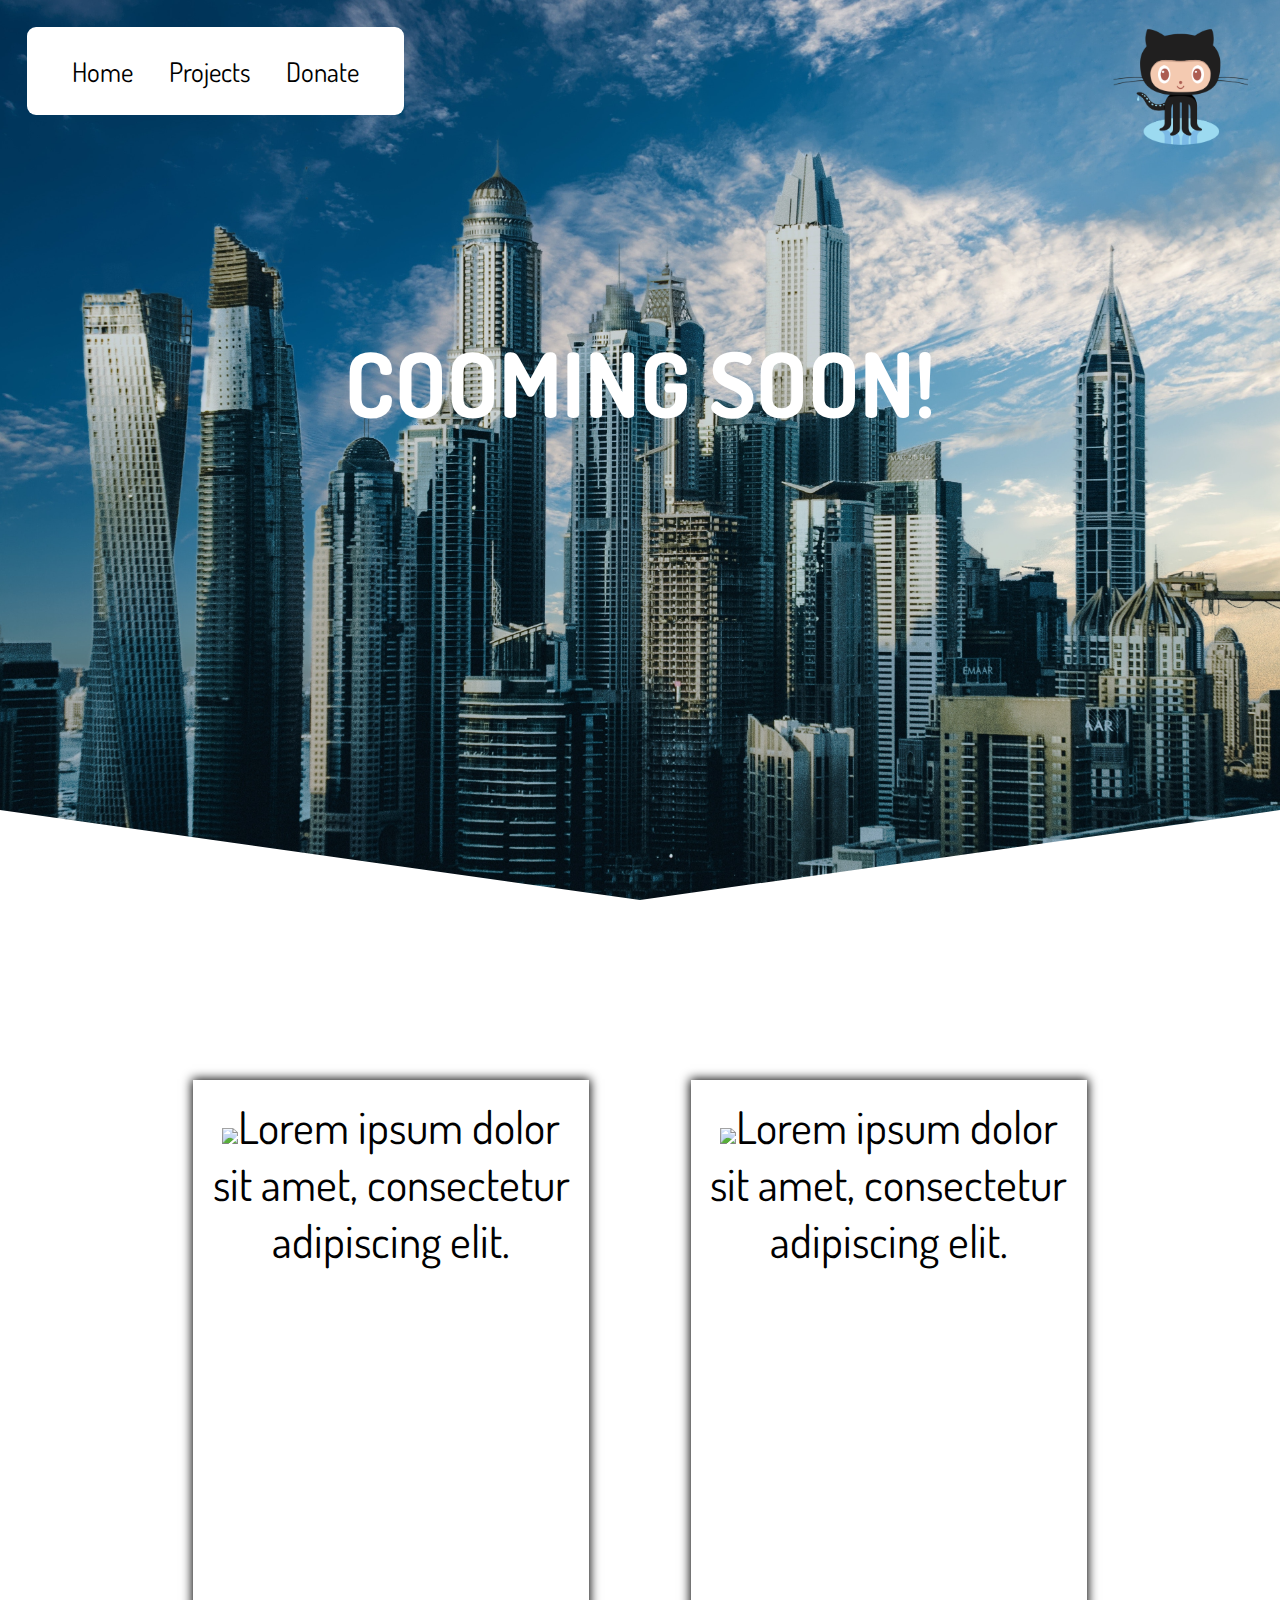
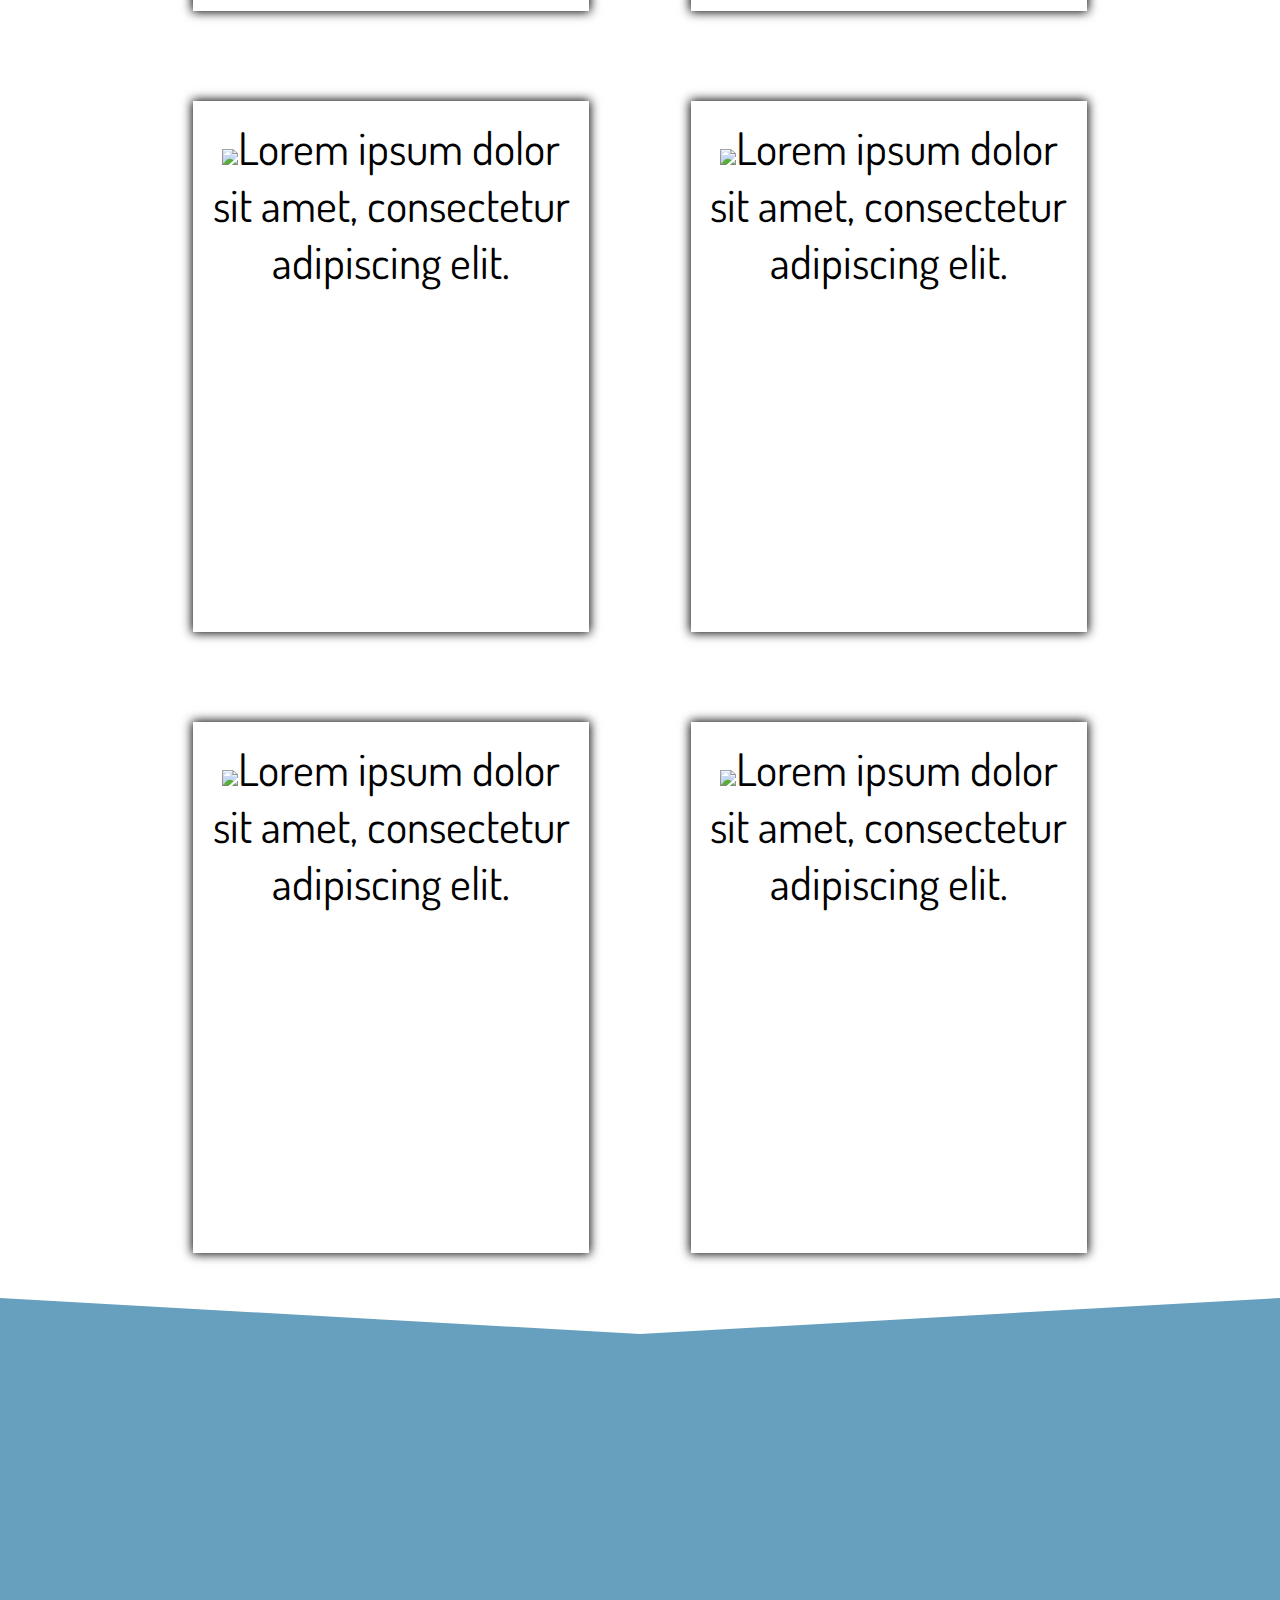
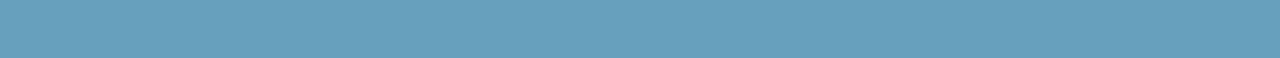
==== index.html @ 419379fc "Problem resolving..." ====
<!DOCTYPE html>
<html>
	<head>
		<meta name="viewport" content="width=device-width, initial-scale=1">
		<link rel="stylesheet" type="text/css" href="Home.css">
		<link rel="stylesheet" href="https://unpkg.com/aos@next/dist/aos.css" />
		<link href='https://fonts.googleapis.com/css?family=Dosis' rel='stylesheet'>
		<title>Grbava Cigla</title>
	</head>
	<body>
		<div class="welcome" data-aos="fade-down">
			<a href="https://www.github.com/proalexa" class="Pages"><img src="Octocat.png"></a>
			<div class="bar">
				<a href="#Hi">Home</a>
				<a href="#Hi">Projects</a>
				<a href="#Hi">Donate</a>
			</div>
			<h3>COOMING SOON!</h3>
		</div>

		
		<div class="content">
			<div class="grid"><img src="https://botw-pd.s3.amazonaws.com/styles/logo-thumbnail/s3/0015/1393/brand.gif?itok=bFpQmAMU">Lorem ipsum dolor sit amet, consectetur adipiscing elit.</div>
			<div class="grid"><img src="https://botw-pd.s3.amazonaws.com/styles/logo-thumbnail/s3/0015/1393/brand.gif?itok=bFpQmAMU">Lorem ipsum dolor sit amet, consectetur adipiscing elit.</div>
			<div class="grid"><img src="https://botw-pd.s3.amazonaws.com/styles/logo-thumbnail/s3/0015/1393/brand.gif?itok=bFpQmAMU">Lorem ipsum dolor sit amet, consectetur adipiscing elit.</div>

			<div class="grid"><img src="https://botw-pd.s3.amazonaws.com/styles/logo-thumbnail/s3/0015/1393/brand.gif?itok=bFpQmAMU">Lorem ipsum dolor sit amet, consectetur adipiscing elit.</div>
			<div class="grid"><img src="https://botw-pd.s3.amazonaws.com/styles/logo-thumbnail/s3/0015/1393/brand.gif?itok=bFpQmAMU">Lorem ipsum dolor sit amet, consectetur adipiscing elit.</div>
			<div class="grid"><img src="https://botw-pd.s3.amazonaws.com/styles/logo-thumbnail/s3/0015/1393/brand.gif?itok=bFpQmAMU">Lorem ipsum dolor sit amet, consectetur adipiscing elit.</div>

			
		</div>


		<div id="Hi"></div>
		<div class="footer">
		</div>
		<script src="https://code.jquery.com/jquery-3.3.1.js" integrity="sha256-2Kok7MbOyxpgUVvAk/HJ2jigOSYS2auK4Pfzbm7uH60=" crossorigin="anonymous"></script>
		<script src="https://unpkg.com/aos@next/dist/aos.js"></script>
		<script type="text/javascript">
			AOS.init({duration:2000});
		</script>
		<script src="Home.js"></script>
		
	</body>
</html>
---- Home.css ----
html,body{
	margin:0px;
	padding:0px;
	scroll-behavior: smooth;
}
.welcome{
	width:100%;
	height:100vh;
	background-image: url('Welcome.jpg');
    background-position: center 0px; 
    background-repeat: no-repeat;
    background-size: cover;
    clip-path: polygon(100% 0, 100% 90%, 50% 100%, 0 90%, 0 0);
    overflow:hidden;
}
.welcome img{
	width:16vh;
	margin:3vh;
	float:right;
	transition: 0.15s;
}
.welcome h3{
	font-family:"Dosis";
	font-size:10vh;
	color:white;
	position:absolute;
	top:30%;
	left:50%;
	transform: translate(-50%,-30%);
	text-align: center;
}

.welcome img:hover{
	transform: scale(1.1);
	cursor:pointer;
}

.bar{
	margin:3vh;
	padding:3vh;
	border-radius: 1vh;
	background-color: white;
	display:inline-flex;
}

.bar a, .bar a:link,.bar a:visited {
  color:black;
  font-family:"Dosis";
  text-decoration: none;
  font-size: 3vh;
  margin:0px 2vh;
  transition: 0.15s

}
.bar a:hover{
	transform: scale(1.1);
}
.grid{
	
	width:40vh;
	height:55vh;
	display:inline-table;
	margin:5vh;
	font-family: "Dosis";
	box-shadow: 0px 0px 10px 1px rgba(0,0,0,01);
	padding:2vh;
}
.grid img{
	width:100%;

}
.content{
	position: relative;
	width:80%;
	margin:auto;
	font-size: 5vh;
	margin-top:15vh;
	text-align: center;
}
.footer{
	background-color: #67A0BE;
	width:100%;
	height:40vh;
	clip-path: polygon(50% 10%, 100% 0, 100% 100%, 0 100%, 0 0);
}

@media (orientation: portrait) {
	.welcome img{
		display:none;
	}
	.bar{
		display:block;
		margin:auto;
		text-align: center;
		border-radius: 0;
	}
	.grid{
	
		width:100%;
		height:100%;
		border:1px solid;
		display:block;
		margin:10vh 0px;
		box-shadow: 0px 0px 10px 1px rgba(0,0,0,01);
		padding:0vh;
	}

}
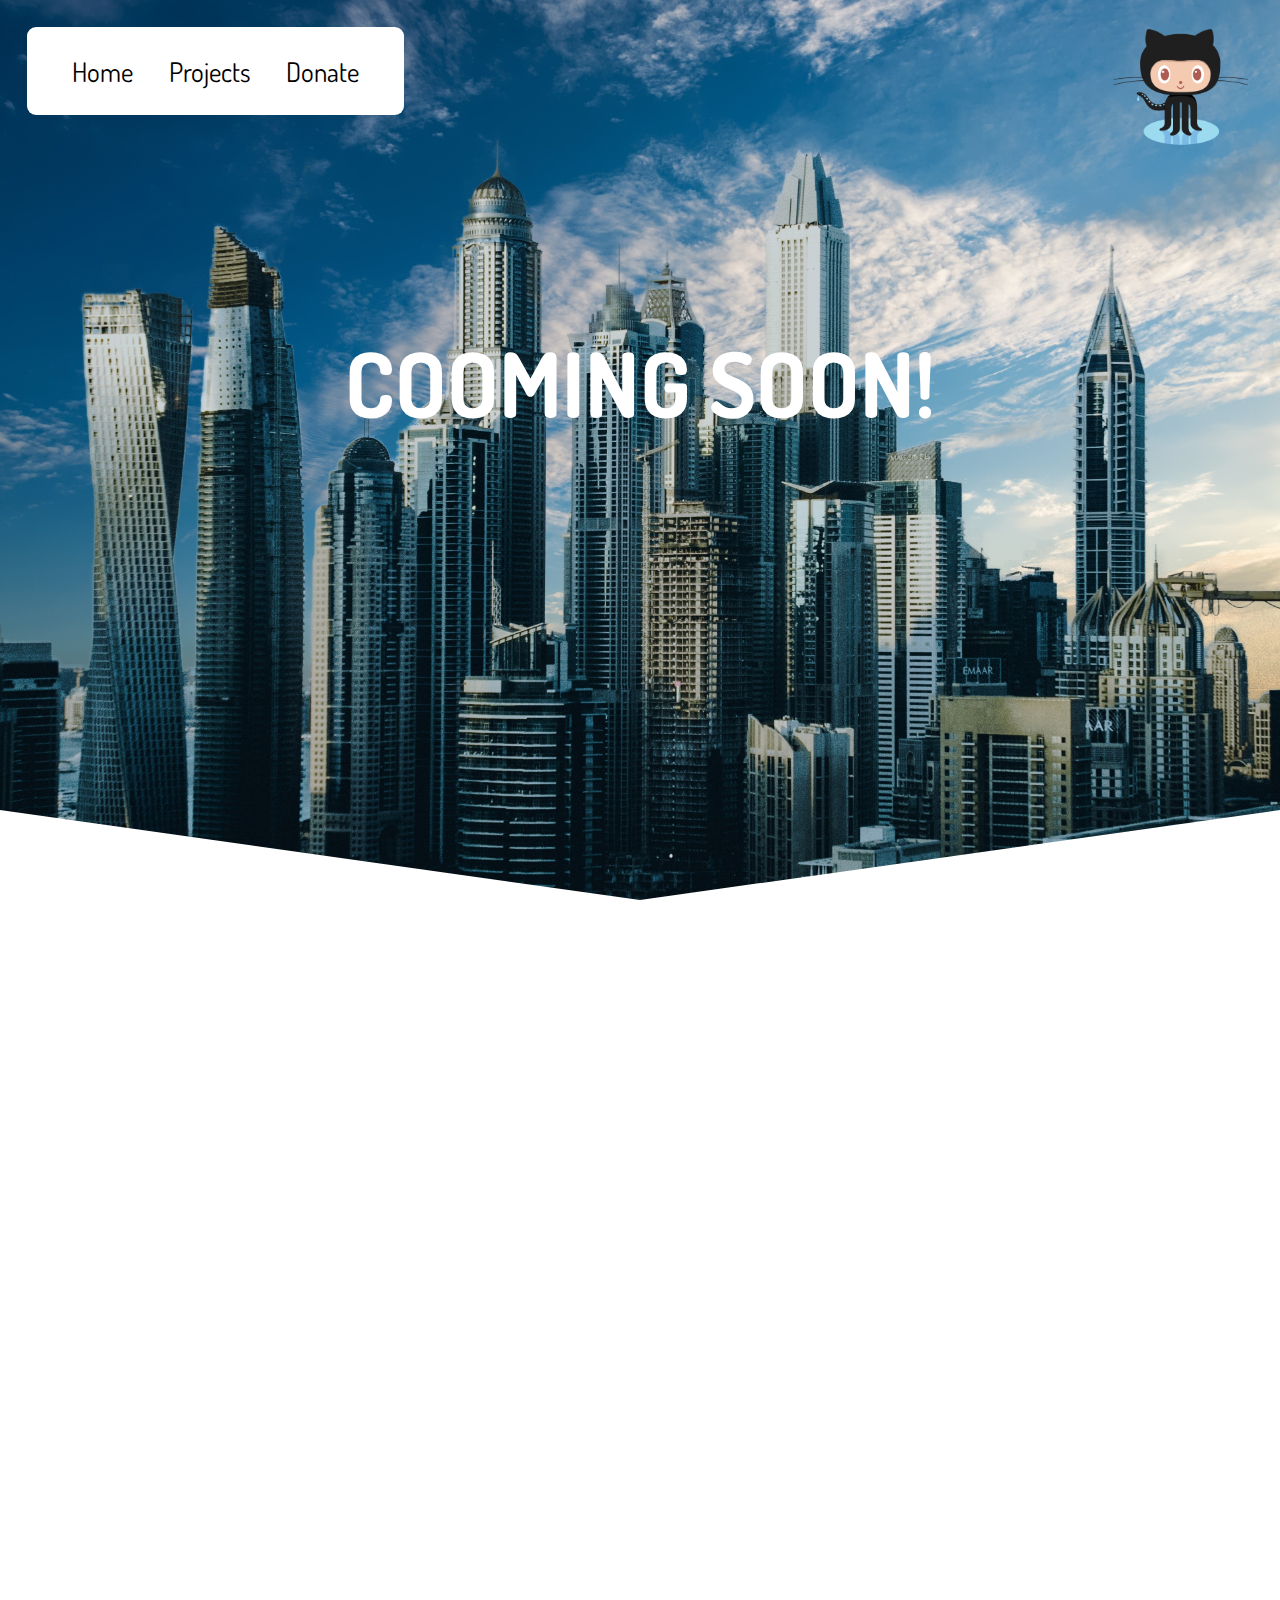
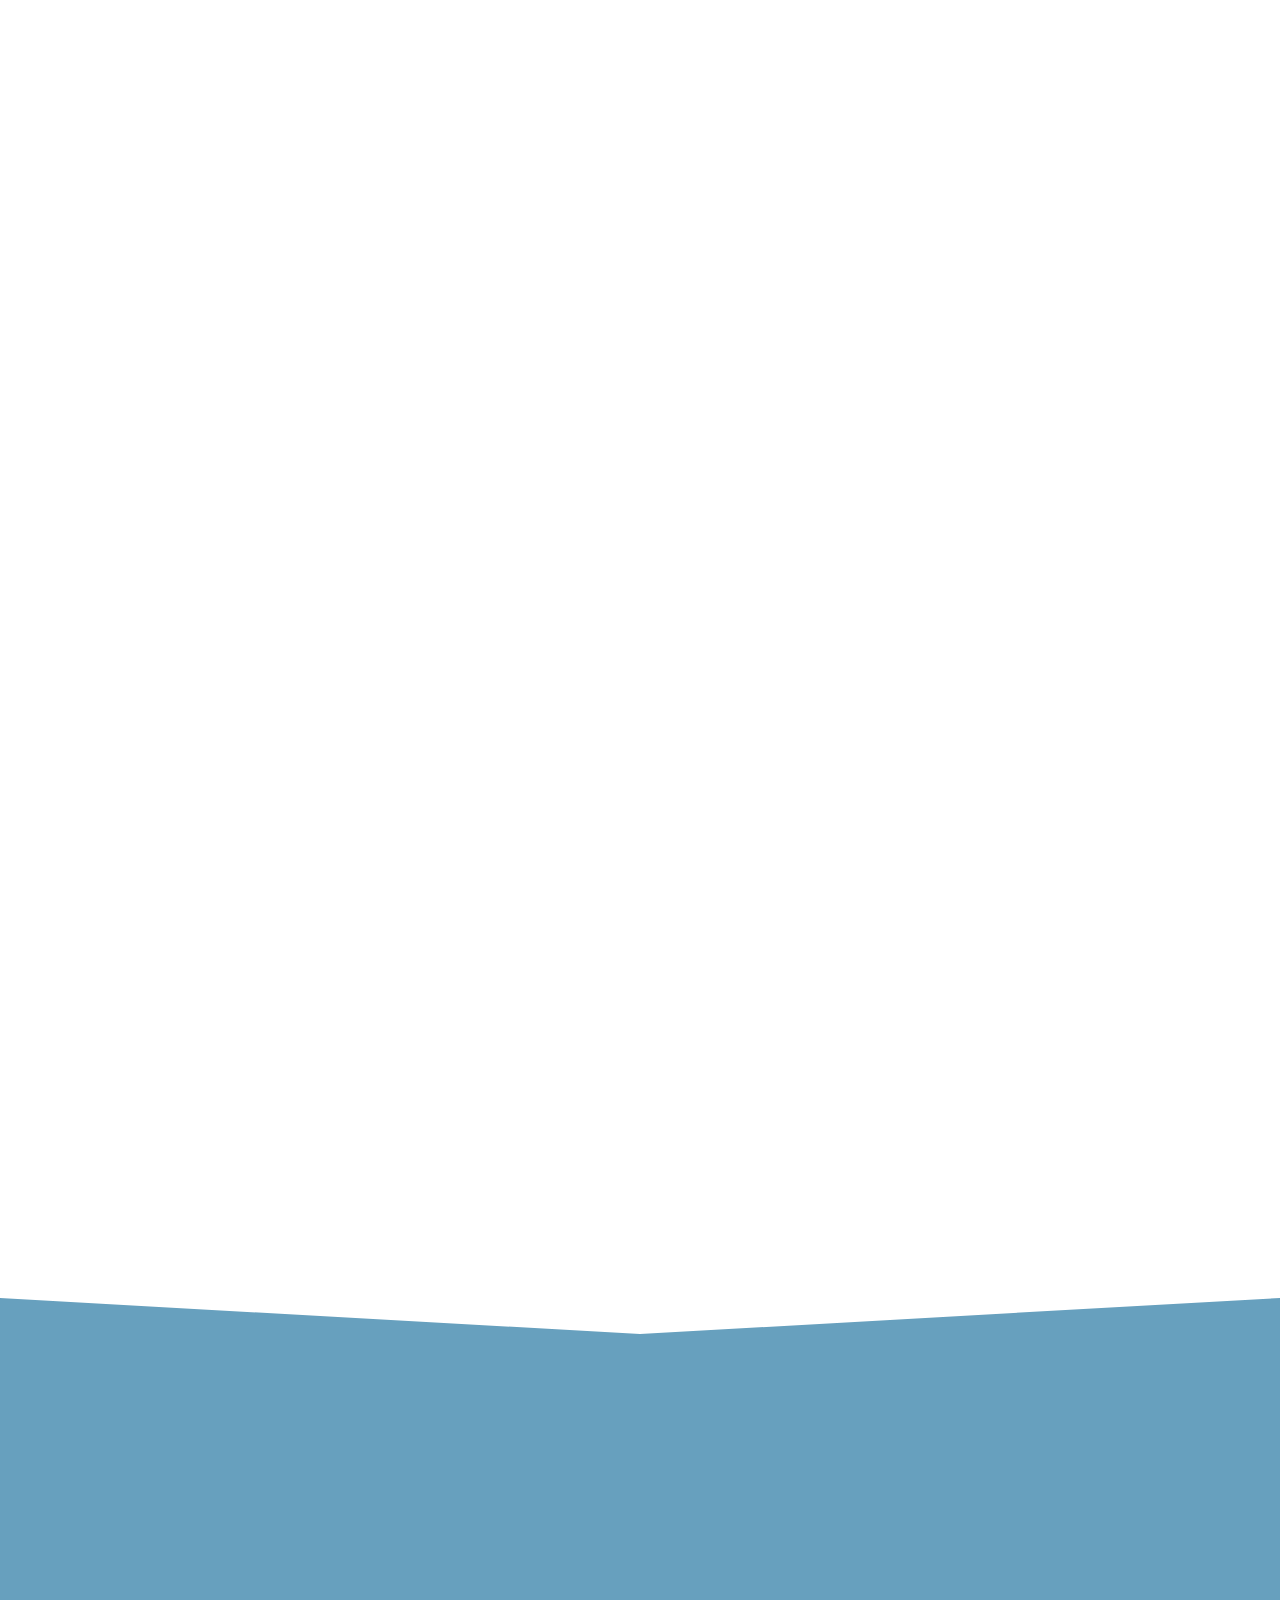
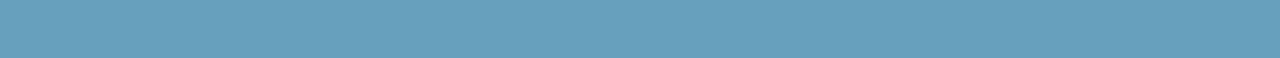
==== commit 8612c933: "Update" ====
--- a/index.html
+++ b/index.html
@@ -20,13 +20,13 @@
 
 		
 		<div class="content">
-			<div class="grid"><img src="https://botw-pd.s3.amazonaws.com/styles/logo-thumbnail/s3/0015/1393/brand.gif?itok=bFpQmAMU">Lorem ipsum dolor sit amet, consectetur adipiscing elit.</div>
-			<div class="grid"><img src="https://botw-pd.s3.amazonaws.com/styles/logo-thumbnail/s3/0015/1393/brand.gif?itok=bFpQmAMU">Lorem ipsum dolor sit amet, consectetur adipiscing elit.</div>
-			<div class="grid"><img src="https://botw-pd.s3.amazonaws.com/styles/logo-thumbnail/s3/0015/1393/brand.gif?itok=bFpQmAMU">Lorem ipsum dolor sit amet, consectetur adipiscing elit.</div>
+			<div class="grid" data-aos="fade-right" data-aos-duration="800"><img src="https://botw-pd.s3.amazonaws.com/styles/logo-thumbnail/s3/0015/1393/brand.gif?itok=bFpQmAMU">Lorem ipsum dolor sit amet, consectetur adipiscing elit.</div>
+			<div class="grid" data-aos="fade-right" data-aos-duration="800"><img src="https://botw-pd.s3.amazonaws.com/styles/logo-thumbnail/s3/0015/1393/brand.gif?itok=bFpQmAMU">Lorem ipsum dolor sit amet, consectetur adipiscing elit.</div>
+			<div class="grid" data-aos="fade-right" data-aos-duration="800"><img src="https://botw-pd.s3.amazonaws.com/styles/logo-thumbnail/s3/0015/1393/brand.gif?itok=bFpQmAMU">Lorem ipsum dolor sit amet, consectetur adipiscing elit.</div>
 
-			<div class="grid"><img src="https://botw-pd.s3.amazonaws.com/styles/logo-thumbnail/s3/0015/1393/brand.gif?itok=bFpQmAMU">Lorem ipsum dolor sit amet, consectetur adipiscing elit.</div>
-			<div class="grid"><img src="https://botw-pd.s3.amazonaws.com/styles/logo-thumbnail/s3/0015/1393/brand.gif?itok=bFpQmAMU">Lorem ipsum dolor sit amet, consectetur adipiscing elit.</div>
-			<div class="grid"><img src="https://botw-pd.s3.amazonaws.com/styles/logo-thumbnail/s3/0015/1393/brand.gif?itok=bFpQmAMU">Lorem ipsum dolor sit amet, consectetur adipiscing elit.</div>
+			<div class="grid" data-aos="fade-right" data-aos-duration="800"><img src="https://botw-pd.s3.amazonaws.com/styles/logo-thumbnail/s3/0015/1393/brand.gif?itok=bFpQmAMU">Lorem ipsum dolor sit amet, consectetur adipiscing elit.</div>
+			<div class="grid" data-aos="fade-right" data-aos-duration="800"><img src="https://botw-pd.s3.amazonaws.com/styles/logo-thumbnail/s3/0015/1393/brand.gif?itok=bFpQmAMU">Lorem ipsum dolor sit amet, consectetur adipiscing elit.</div>
+			<div class="grid" data-aos="fade-right" data-aos-duration="800"><img src="https://botw-pd.s3.amazonaws.com/styles/logo-thumbnail/s3/0015/1393/brand.gif?itok=bFpQmAMU">Lorem ipsum dolor sit amet, consectetur adipiscing elit.</div>
 
 			
 		</div>
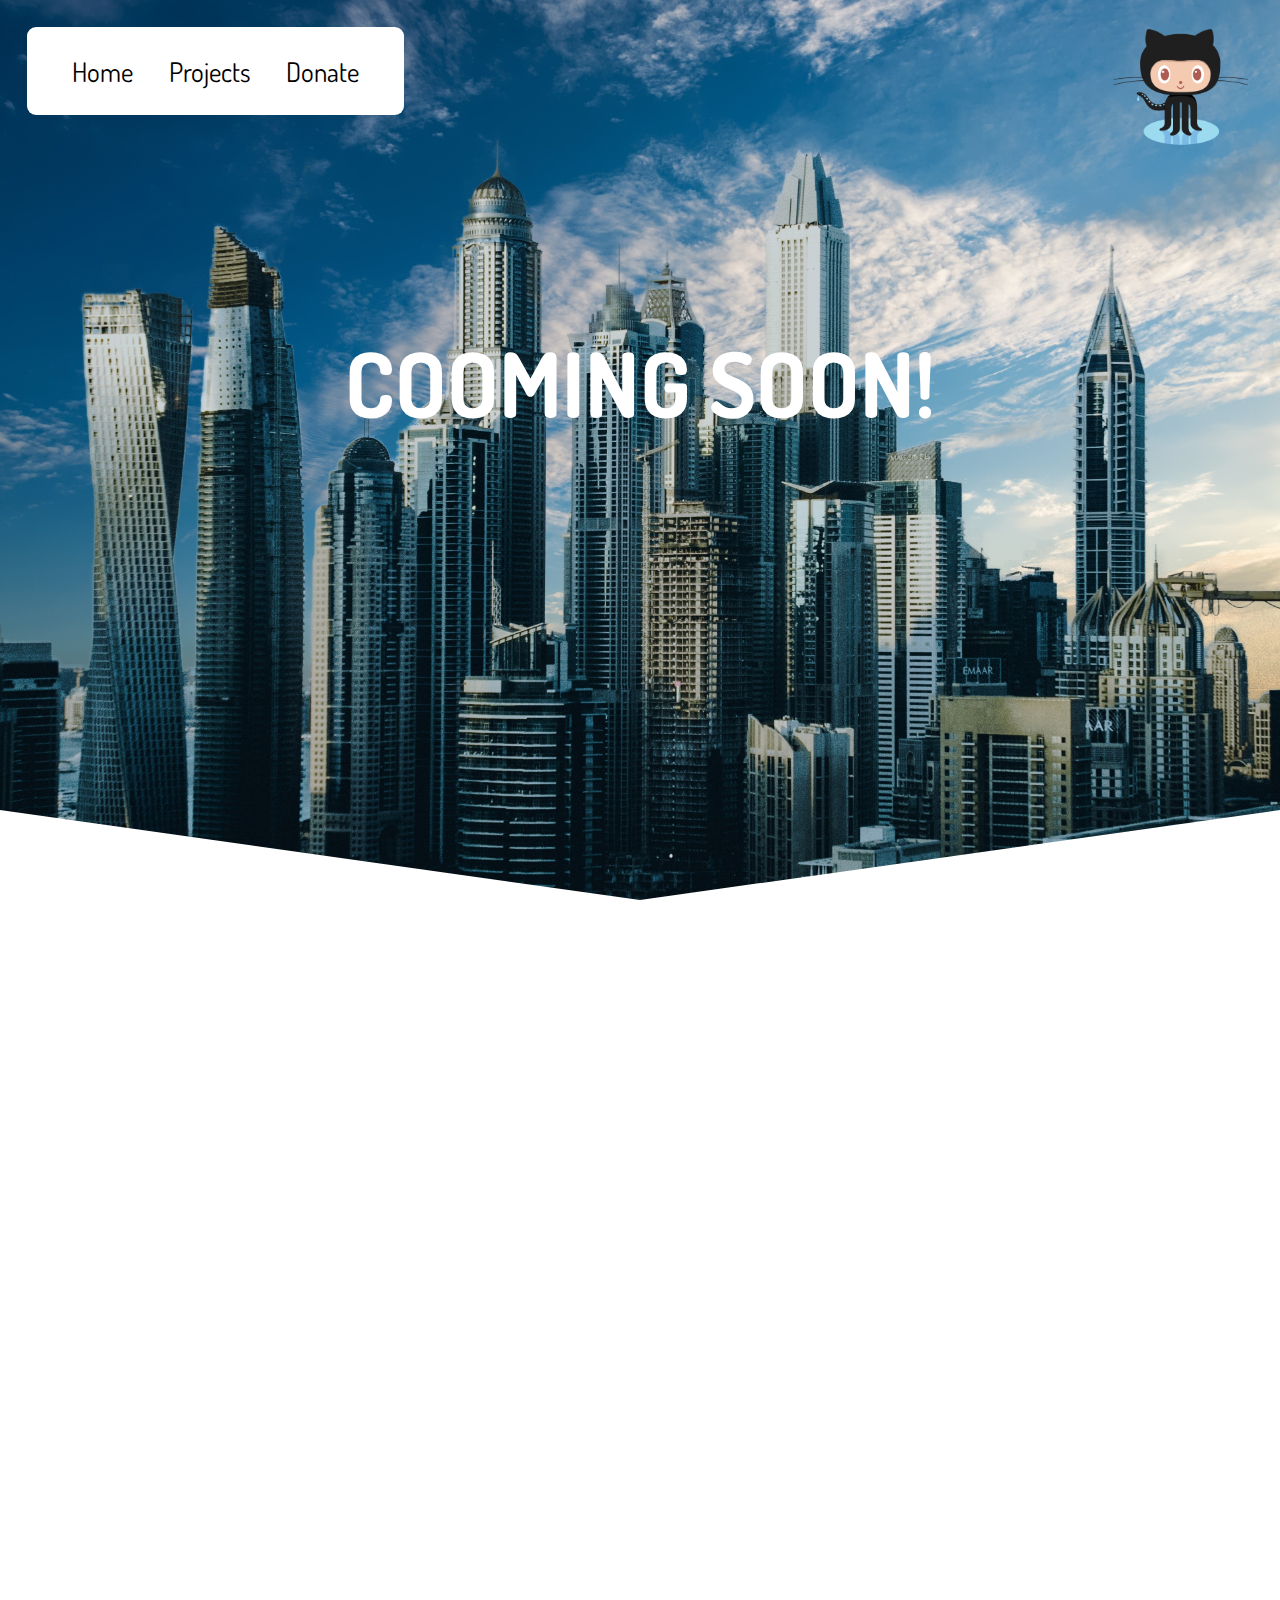
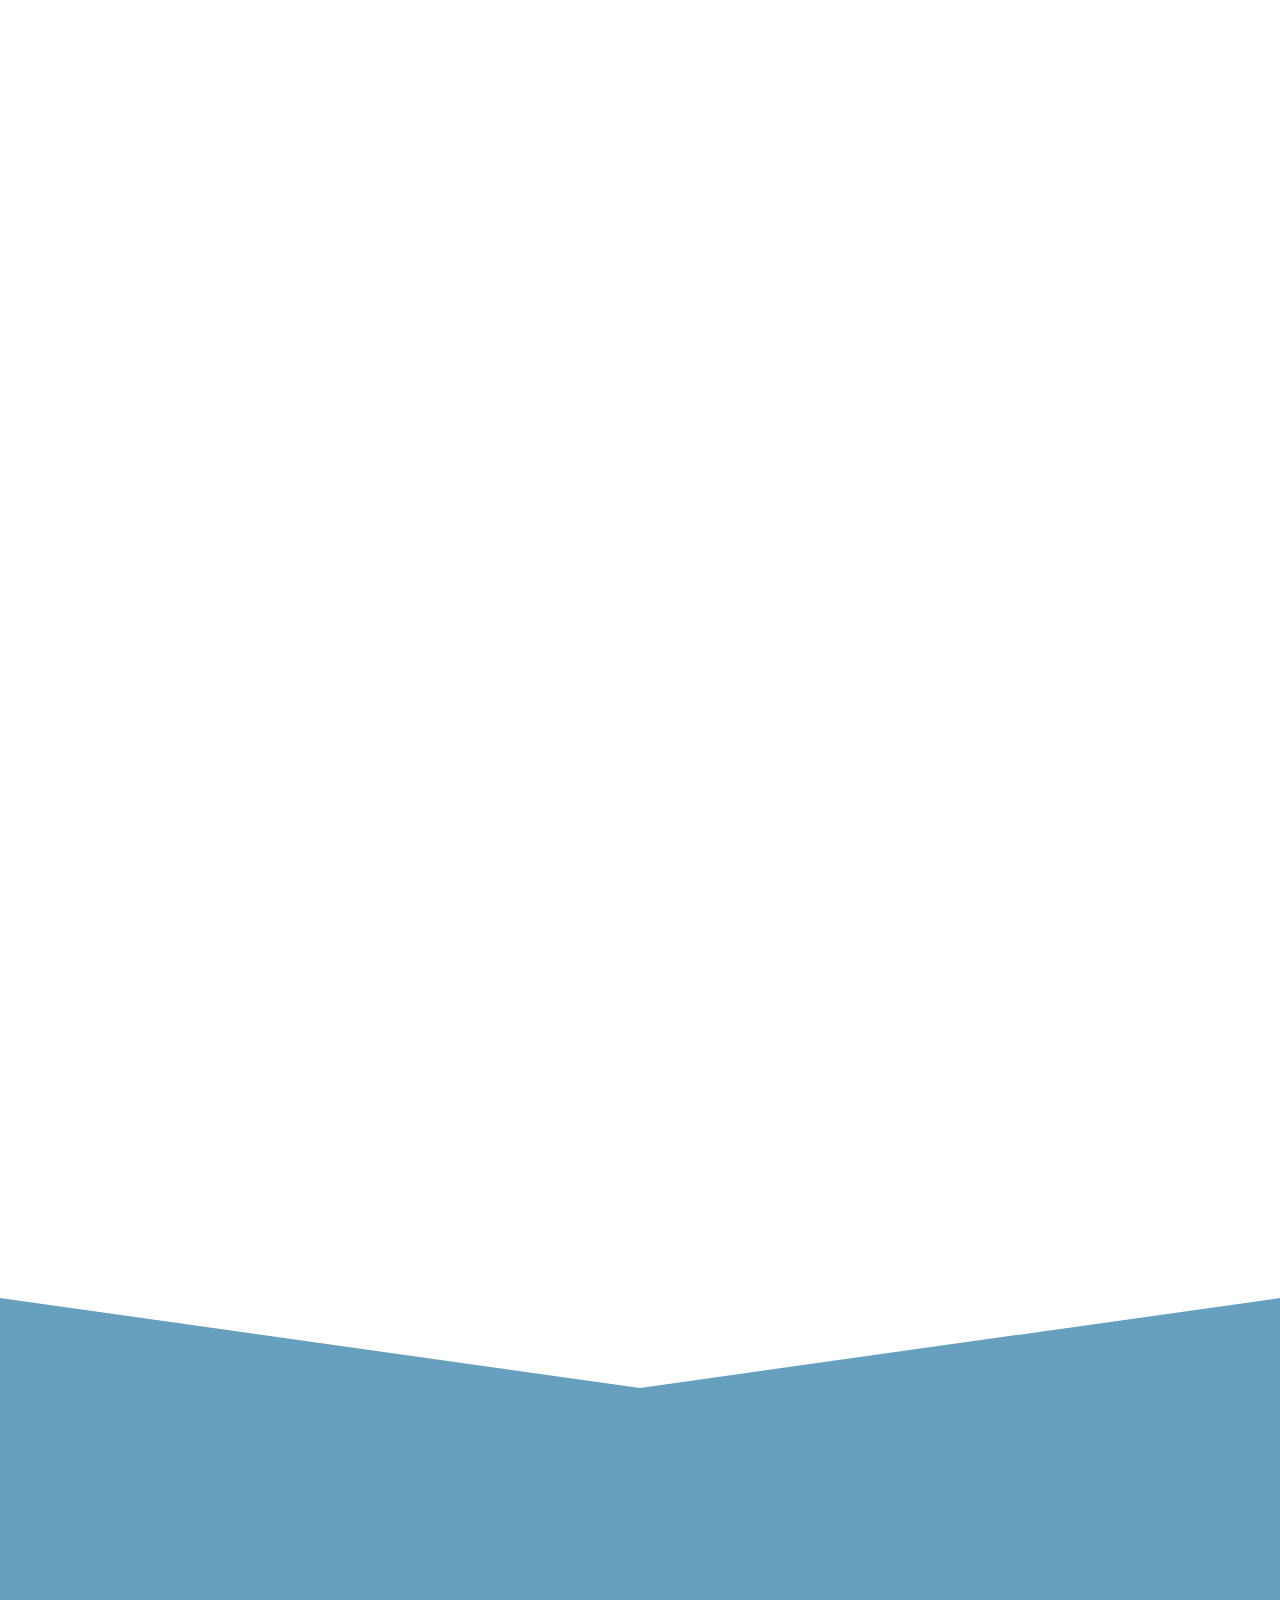
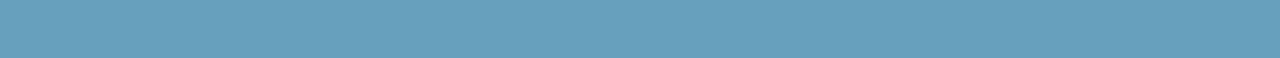
==== commit 86584b3b: "Resolving small issues." ====
--- a/index.html
+++ b/index.html
@@ -4,10 +4,11 @@
 		<meta name="viewport" content="width=device-width, initial-scale=1">
 		<link rel="stylesheet" type="text/css" href="Home.css">
 		<link rel="stylesheet" href="https://unpkg.com/aos@next/dist/aos.css" />
-		<link href='https://fonts.googleapis.com/css?family=Dosis' rel='stylesheet'>
+		<link href='https://fonts.googleapis.com/css?family=Bai+Jamjuree|Dosis|Indie+Flower|K2D|KoHo|Kodchasan|Montserrat|Oxygen|Roboto+Mono|Ubuntu|Varela+Round"' rel='stylesheet'>
 		<title>Grbava Cigla</title>
 	</head>
 	<body>
+		
 		<div class="welcome" data-aos="fade-down">
 			<a href="https://www.github.com/proalexa" class="Pages"><img src="Octocat.png"></a>
 			<div class="bar">
--- a/Home.css
+++ b/Home.css
@@ -11,7 +11,6 @@
     background-repeat: no-repeat;
     background-size: cover;
     clip-path: polygon(100% 0, 100% 90%, 50% 100%, 0 90%, 0 0);
-    overflow:hidden;
 }
 .welcome img{
 	width:16vh;
@@ -61,8 +60,9 @@
 	height:55vh;
 	display:inline-table;
 	margin:5vh;
-	font-family: "Dosis";
-	box-shadow: 0px 0px 10px 1px rgba(0,0,0,01);
+	font-family: "Montserrat";
+	font-size:3vh;
+	box-shadow: 0px 0px 0.5vh 0.1vh rgba(0,0,0,01);
 	padding:2vh;
 }
 .grid img{
@@ -70,7 +70,6 @@
 
 }
 .content{
-	position: relative;
 	width:80%;
 	margin:auto;
 	font-size: 5vh;
@@ -81,7 +80,7 @@
 	background-color: #67A0BE;
 	width:100%;
 	height:40vh;
-	clip-path: polygon(50% 10%, 100% 0, 100% 100%, 0 100%, 0 0);
+	clip-path: polygon(50% 25%, 100% 0, 100% 100%, 0 100%, 0 0);
 }
 
 @media (orientation: portrait) {
@@ -94,15 +93,22 @@
 		text-align: center;
 		border-radius: 0;
 	}
+	.content{
+		width: 100%;
+
+	}
 	.grid{
-	
 		width:100%;
 		height:100%;
-		border:1px solid;
 		display:block;
-		margin:10vh 0px;
-		box-shadow: 0px 0px 10px 1px rgba(0,0,0,01);
-		padding:0vh;
+		margin:0;
+		border-bottom:0.1vh solid;
+		box-shadow: initial;
+		padding:1vh 0vh;
+	}
+	.grid:last-child{
+		border-bottom:0;
+		margin-bottom:5vh;
 	}
 
 }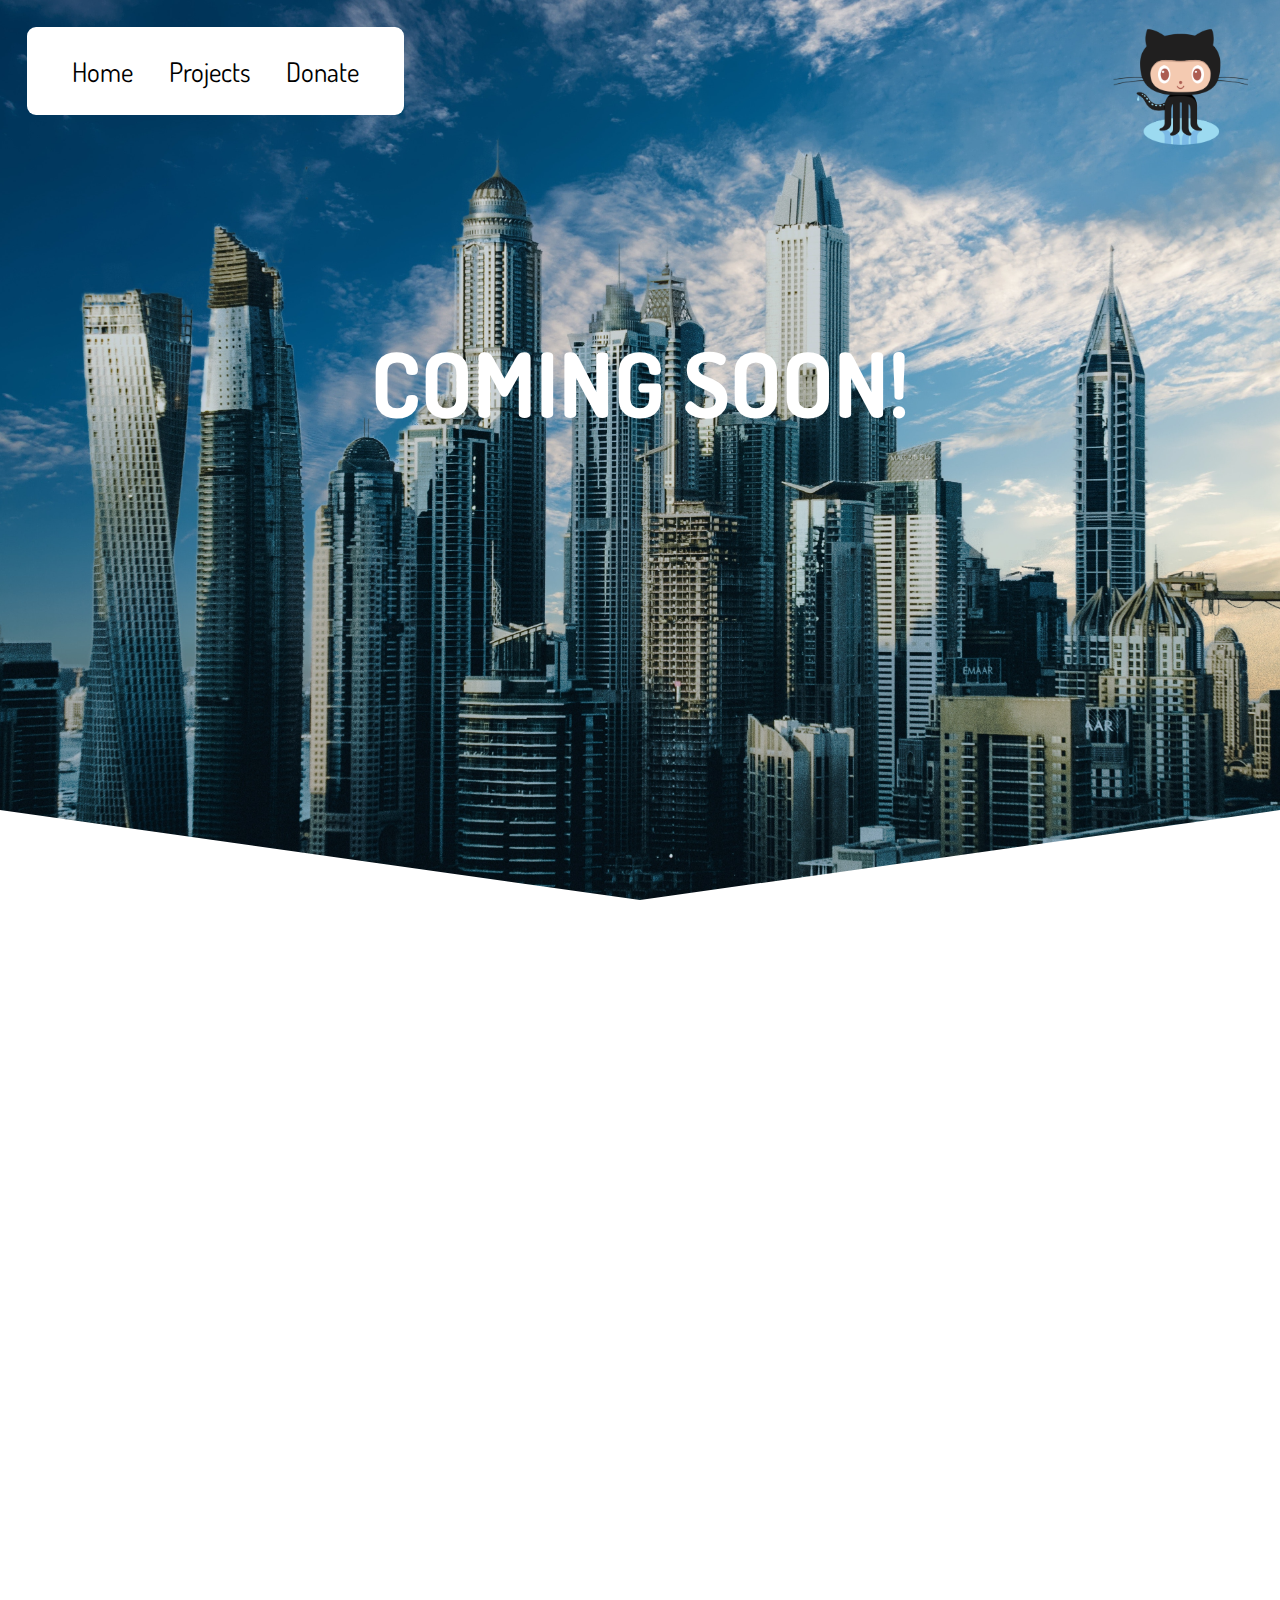
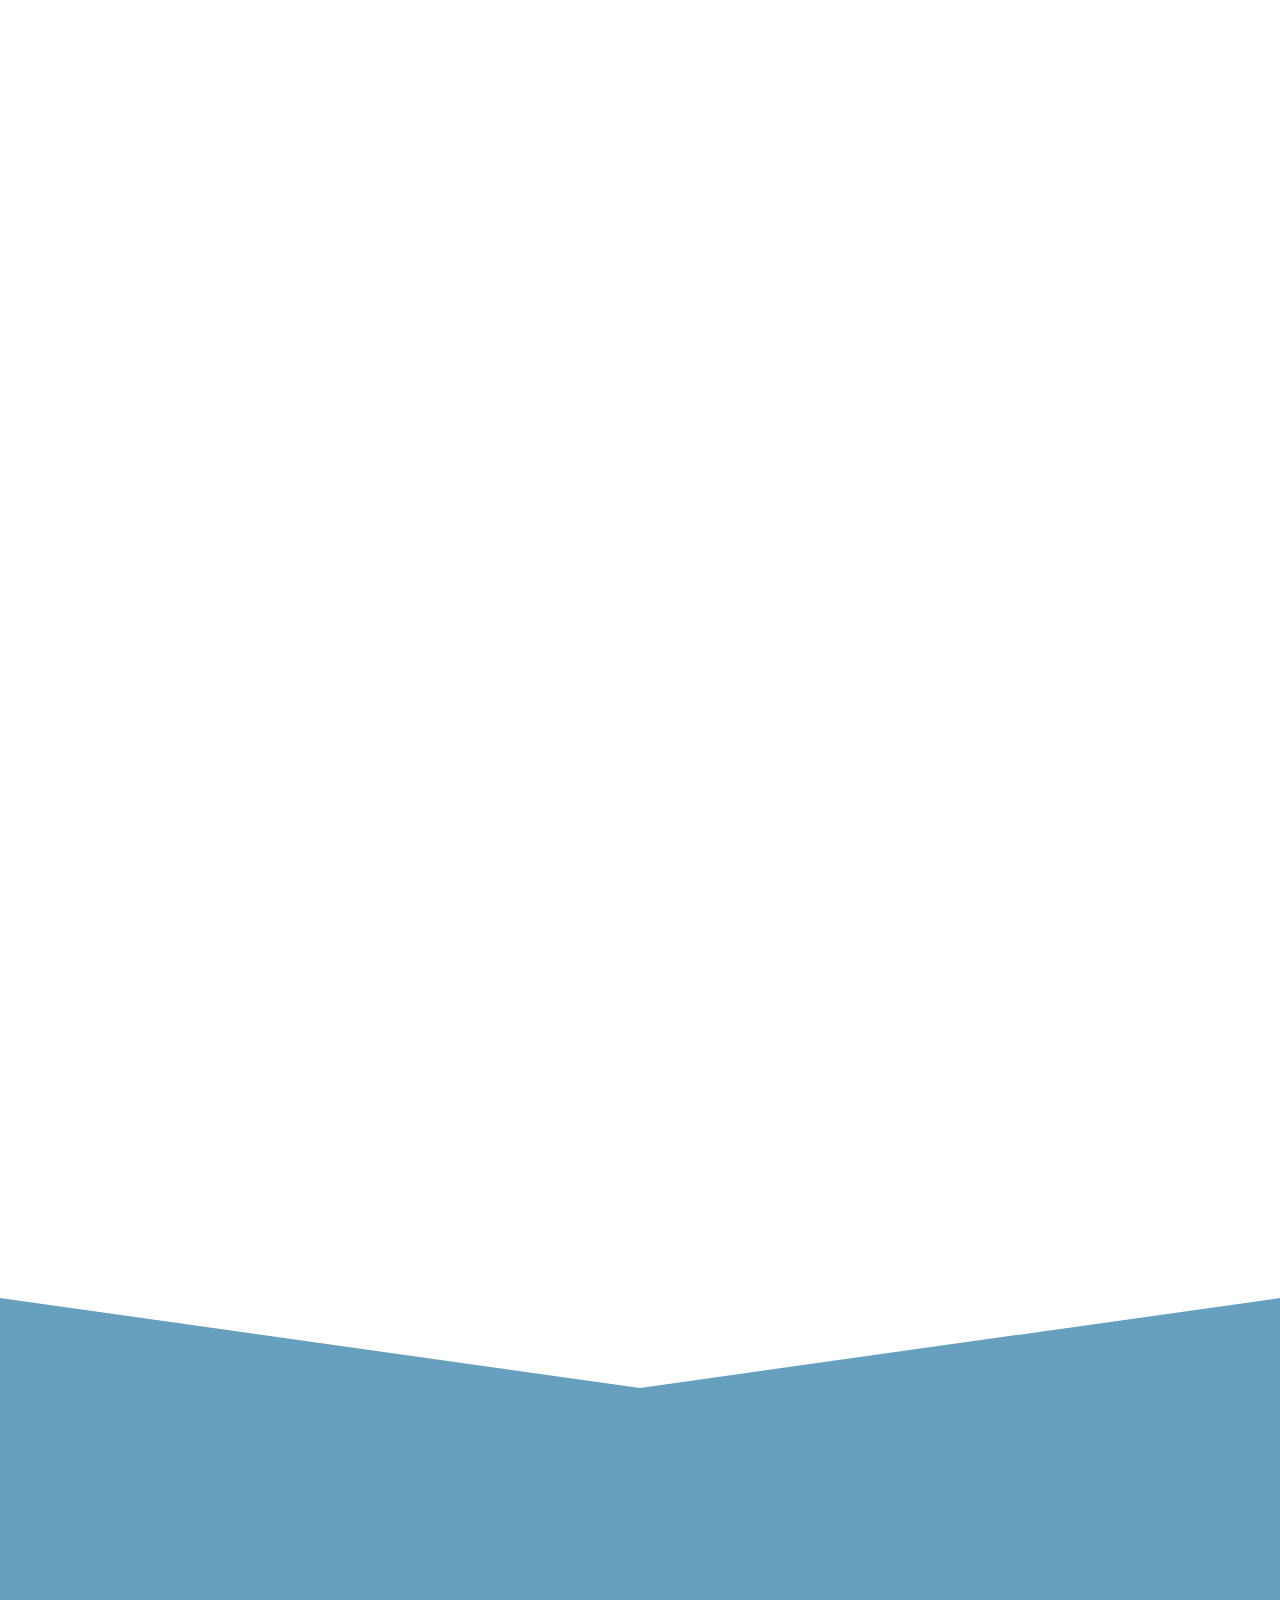
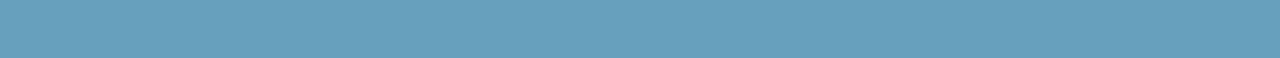
==== commit 65f5ce87: "resolving..." ====
--- a/index.html
+++ b/index.html
@@ -16,7 +16,7 @@
 				<a href="#Hi">Projects</a>
 				<a href="#Hi">Donate</a>
 			</div>
-			<h3>COOMING SOON!</h3>
+			<h3>COMING SOON!</h3>
 		</div>
 
 		
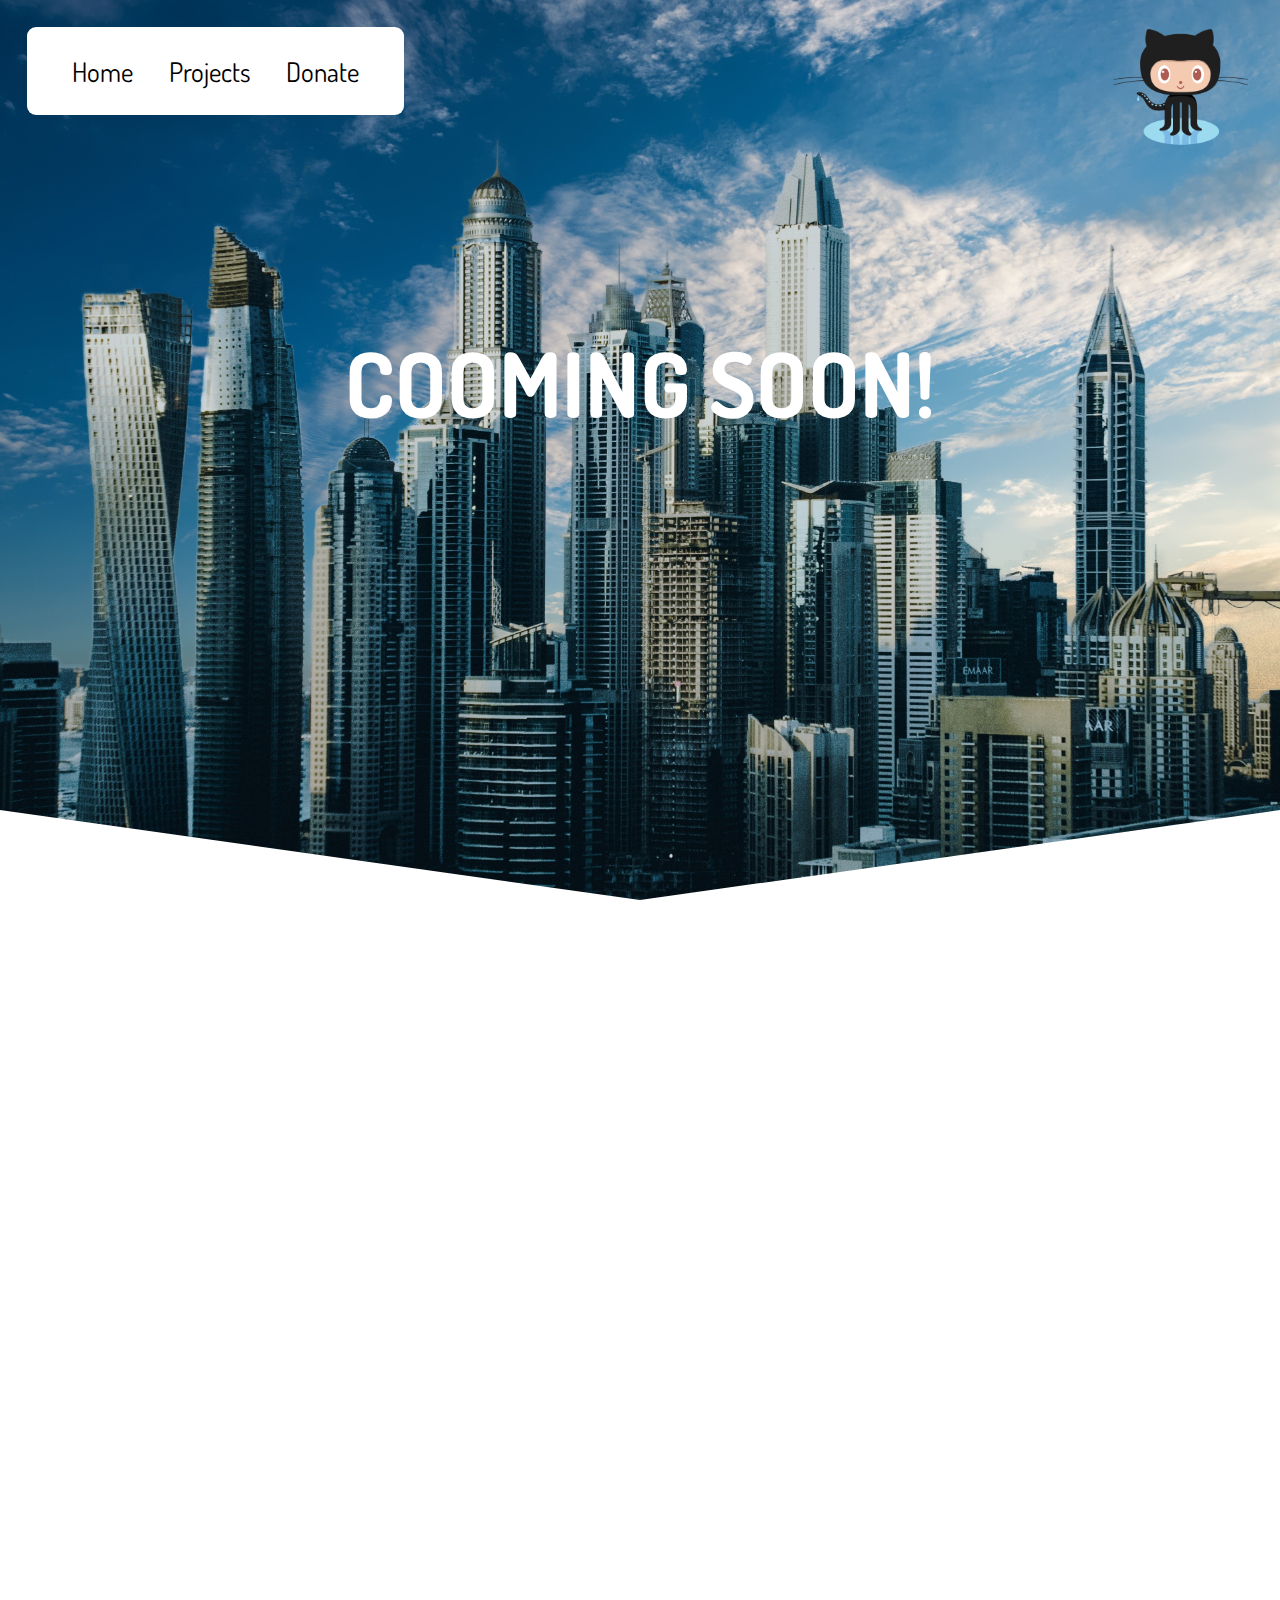
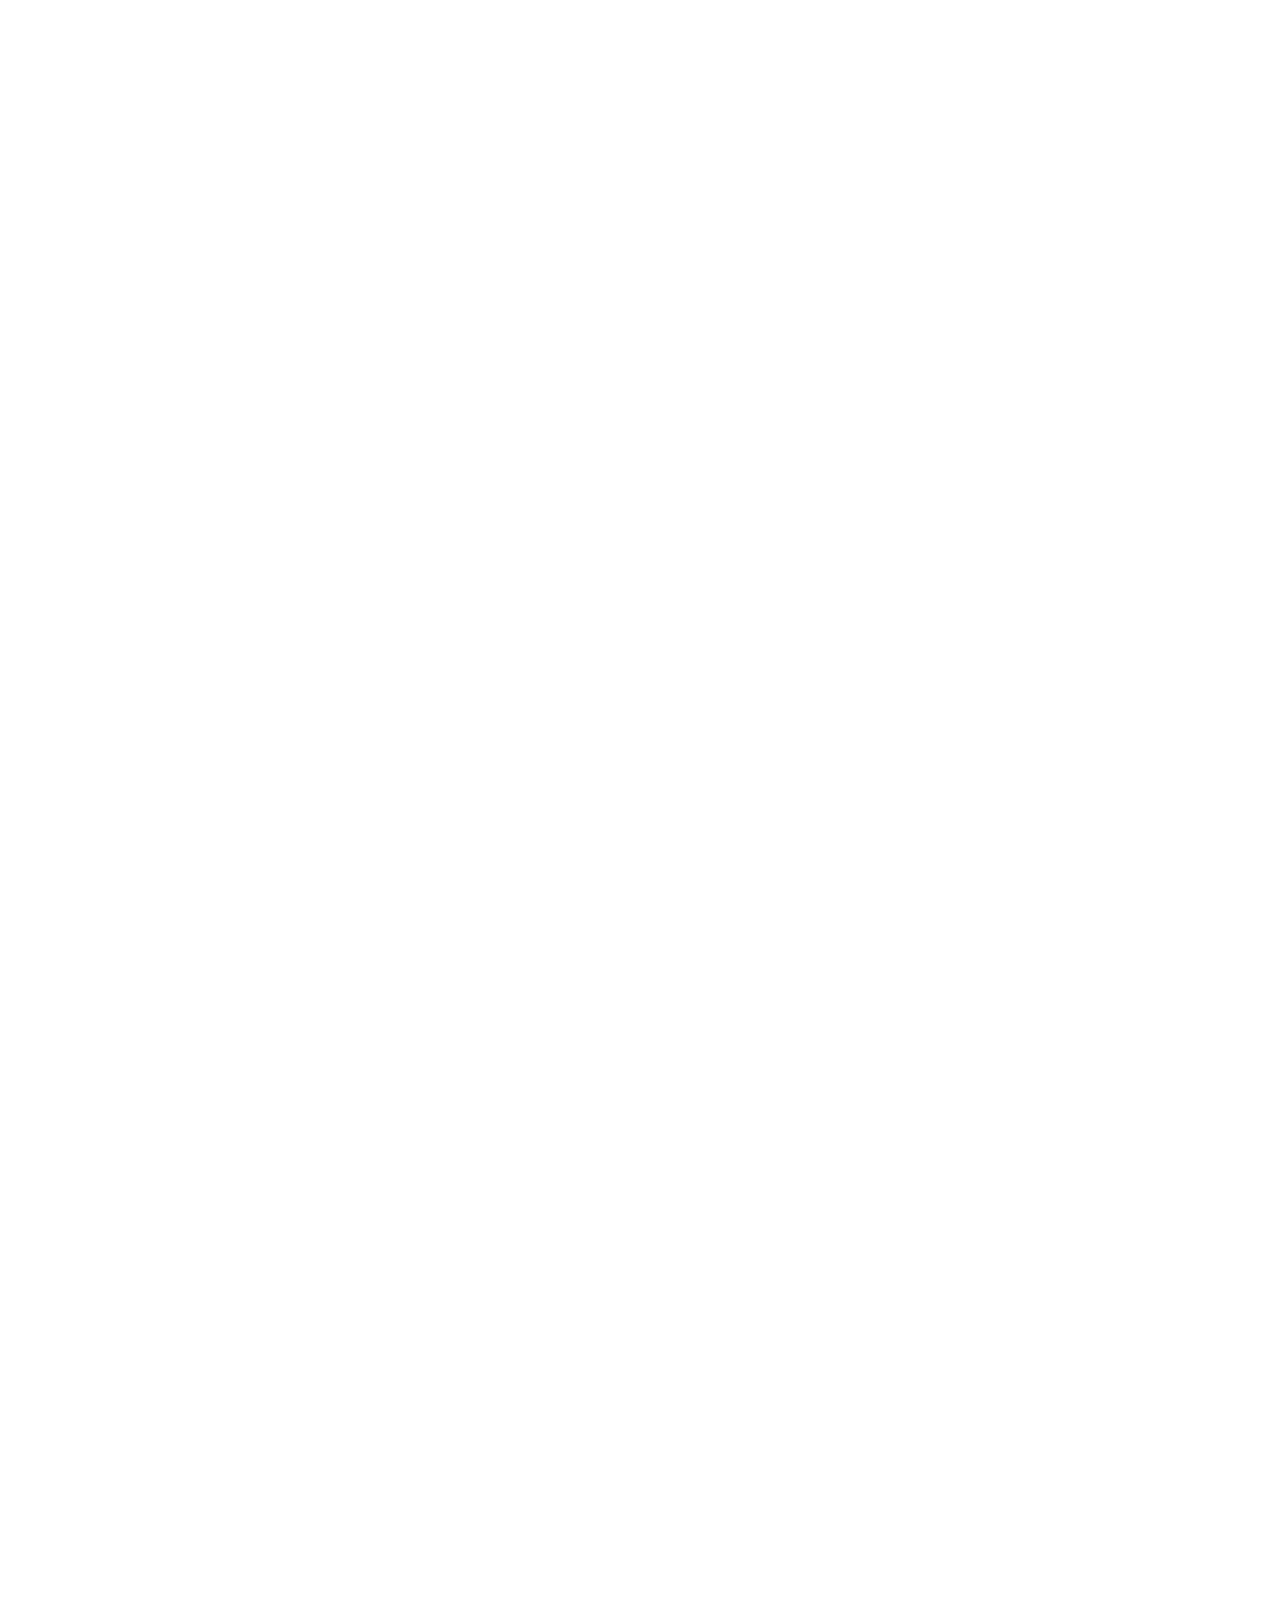
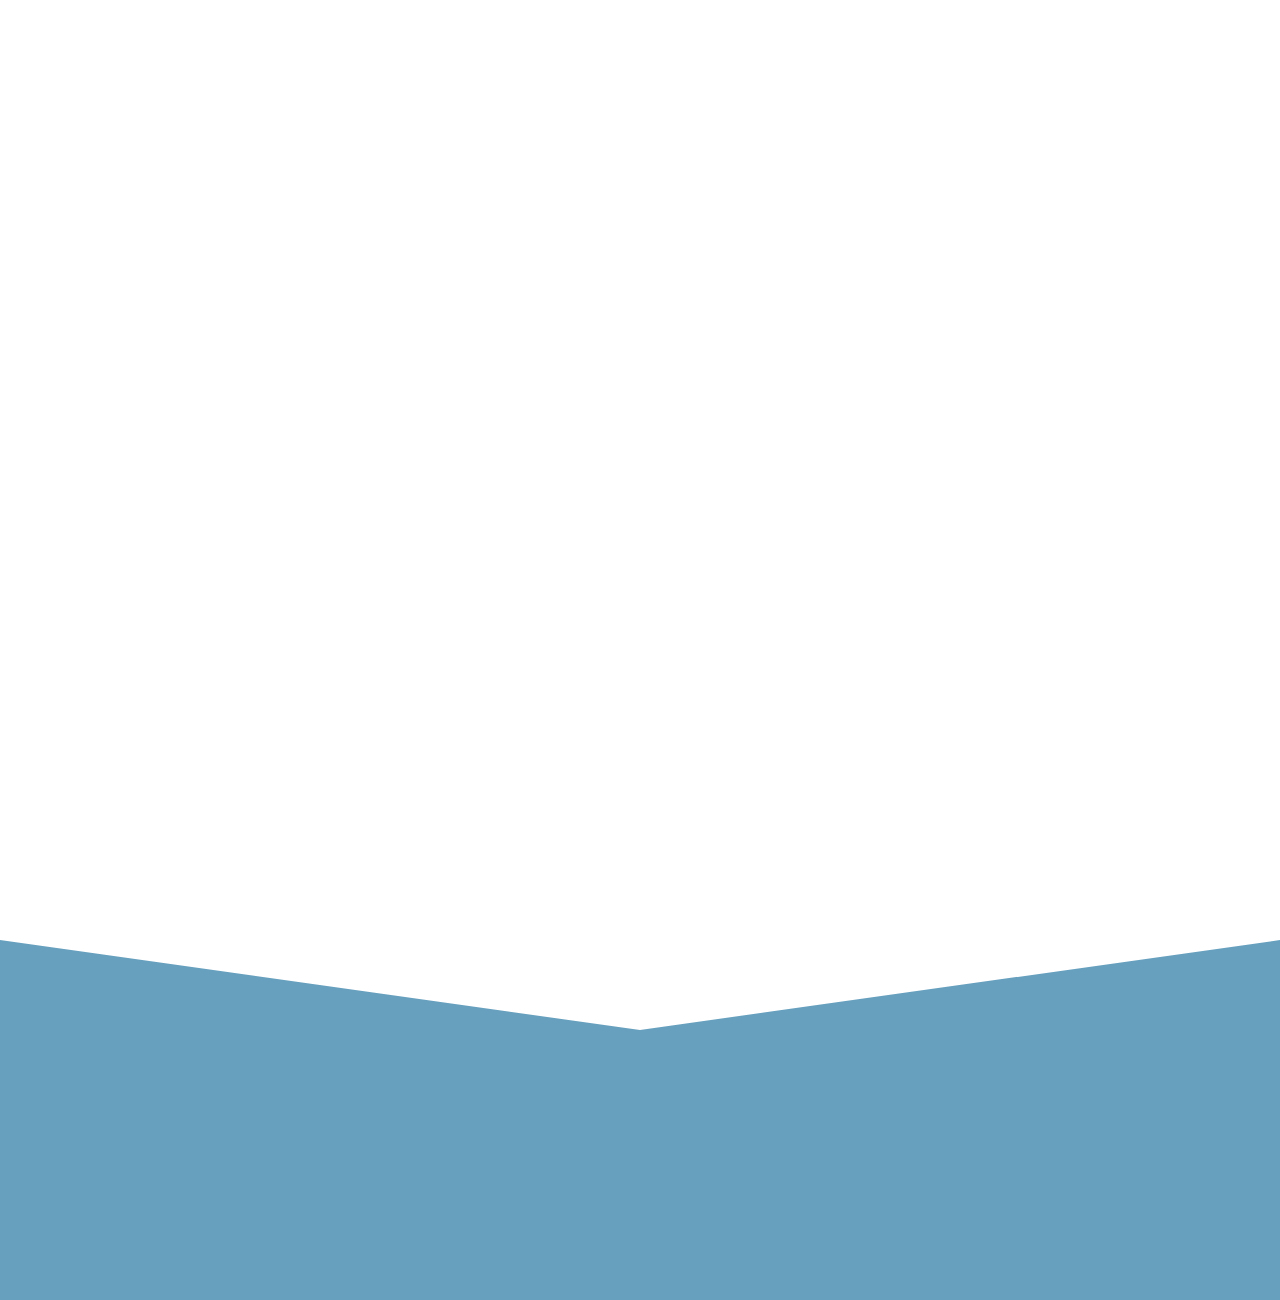
==== commit 481192f1: "Buttons Added, GUI Improved" ====
--- a/index.html
+++ b/index.html
@@ -10,31 +10,36 @@
 	<body>
 		
 		<div class="welcome" data-aos="fade-down">
-			<a href="https://www.github.com/proalexa" class="Pages"><img src="Octocat.png"></a>
+			<a href="https://www.github.com/proalexa" class="Pages" target="_blank"><img src="Octocat.png"></a>
 			<div class="bar">
 				<a href="#Hi">Home</a>
 				<a href="#Hi">Projects</a>
 				<a href="#Hi">Donate</a>
 			</div>
-			<h3>COMING SOON!</h3>
+			<h3>COOMING SOON!</h3>
 		</div>
 
 		
 		<div class="content">
-			<div class="grid" data-aos="fade-right" data-aos-duration="800"><img src="https://botw-pd.s3.amazonaws.com/styles/logo-thumbnail/s3/0015/1393/brand.gif?itok=bFpQmAMU">Lorem ipsum dolor sit amet, consectetur adipiscing elit.</div>
-			<div class="grid" data-aos="fade-right" data-aos-duration="800"><img src="https://botw-pd.s3.amazonaws.com/styles/logo-thumbnail/s3/0015/1393/brand.gif?itok=bFpQmAMU">Lorem ipsum dolor sit amet, consectetur adipiscing elit.</div>
-			<div class="grid" data-aos="fade-right" data-aos-duration="800"><img src="https://botw-pd.s3.amazonaws.com/styles/logo-thumbnail/s3/0015/1393/brand.gif?itok=bFpQmAMU">Lorem ipsum dolor sit amet, consectetur adipiscing elit.</div>
+			<div class="grid" data-aos="fade-right" data-aos-duration="800"><img src="https://botw-pd.s3.amazonaws.com/styles/logo-thumbnail/s3/0015/1393/brand.gif?itok=bFpQmAMU">Lorem ipsum dolor sit amet, consectetur adipiscing elit.<a href="https://www.google.com" >Learn More</a></div>
+			<div class="grid" data-aos="fade-right" data-aos-duration="800"><img src="https://botw-pd.s3.amazonaws.com/styles/logo-thumbnail/s3/0015/1393/brand.gif?itok=bFpQmAMU">Lorem ipsum dolor sit amet, consectetur adipiscing elit.<a href="https://www.google.com" >Learn More</a></div>
+			<div class="grid" data-aos="fade-right" data-aos-duration="800"><img src="https://botw-pd.s3.amazonaws.com/styles/logo-thumbnail/s3/0015/1393/brand.gif?itok=bFpQmAMU">Lorem ipsum dolor sit amet, consectetur adipiscing elit.<a href="https://www.google.com" >Learn More</a></div>
 
-			<div class="grid" data-aos="fade-right" data-aos-duration="800"><img src="https://botw-pd.s3.amazonaws.com/styles/logo-thumbnail/s3/0015/1393/brand.gif?itok=bFpQmAMU">Lorem ipsum dolor sit amet, consectetur adipiscing elit.</div>
-			<div class="grid" data-aos="fade-right" data-aos-duration="800"><img src="https://botw-pd.s3.amazonaws.com/styles/logo-thumbnail/s3/0015/1393/brand.gif?itok=bFpQmAMU">Lorem ipsum dolor sit amet, consectetur adipiscing elit.</div>
-			<div class="grid" data-aos="fade-right" data-aos-duration="800"><img src="https://botw-pd.s3.amazonaws.com/styles/logo-thumbnail/s3/0015/1393/brand.gif?itok=bFpQmAMU">Lorem ipsum dolor sit amet, consectetur adipiscing elit.</div>
+			<div class="grid" data-aos="fade-right" data-aos-duration="800"><img src="https://botw-pd.s3.amazonaws.com/styles/logo-thumbnail/s3/0015/1393/brand.gif?itok=bFpQmAMU">Lorem ipsum dolor sit amet, consectetur adipiscing elit.<a href="https://www.google.com" >Learn More</a></div>
+			<div class="grid" data-aos="fade-right" data-aos-duration="800"><img src="https://botw-pd.s3.amazonaws.com/styles/logo-thumbnail/s3/0015/1393/brand.gif?itok=bFpQmAMU">Lorem ipsum dolor sit amet, consectetur adipiscing elit.<a href="https://www.google.com" >Learn More</a></div>
+			<div class="grid" data-aos="fade-right" data-aos-duration="800"><img src="https://botw-pd.s3.amazonaws.com/styles/logo-thumbnail/s3/0015/1393/brand.gif?itok=bFpQmAMU">Lorem ipsum dolor sit amet, consectetur adipiscing elit.<a href="https://www.google.com" >Learn More</a></div>
+
+			<div class="grid" data-aos="fade-right" data-aos-duration="800"><img src="https://botw-pd.s3.amazonaws.com/styles/logo-thumbnail/s3/0015/1393/brand.gif?itok=bFpQmAMU">Lorem ipsum dolor sit amet, consectetur adipiscing elit.<a href="https://www.google.com" >Learn More</a></div>
+			<div class="grid" data-aos="fade-right" data-aos-duration="800"><img src="https://botw-pd.s3.amazonaws.com/styles/logo-thumbnail/s3/0015/1393/brand.gif?itok=bFpQmAMU">Lorem ipsum dolor sit amet, consectetur adipiscing elit.<a href="https://www.google.com" >Learn More</a></div>
+			<div class="grid" data-aos="fade-right" data-aos-duration="800"><img src="https://botw-pd.s3.amazonaws.com/styles/logo-thumbnail/s3/0015/1393/brand.gif?itok=bFpQmAMU">Lorem ipsum dolor sit amet, consectetur adipiscing elit.<a href="https://www.google.com" >Learn More</a></div>
+			
 
 			
 		</div>
 
 
-		<div id="Hi"></div>
 		<div class="footer">
+			<a class="theme-click"></a>
 		</div>
 		<script src="https://code.jquery.com/jquery-3.3.1.js" integrity="sha256-2Kok7MbOyxpgUVvAk/HJ2jigOSYS2auK4Pfzbm7uH60=" crossorigin="anonymous"></script>
 		<script src="https://unpkg.com/aos@next/dist/aos.js"></script>
--- a/Home.css
+++ b/Home.css
@@ -82,7 +82,18 @@
 	height:40vh;
 	clip-path: polygon(50% 25%, 100% 0, 100% 100%, 0 100%, 0 0);
 }
+.grid a{
+	color:white;
+	background-color:lightskyblue;
+	border-radius: 0.5vh;
+	padding:1vh;
+	user-select: none;
+	text-decoration: none;
+	margin:2vh auto 0vh auto;
+	display:table;
+	font-size:2vh;
 
+}
 @media (orientation: portrait) {
 	.welcome img{
 		display:none;
@@ -95,6 +106,7 @@
 	}
 	.content{
 		width: 100%;
+		
 
 	}
 	.grid{
@@ -102,13 +114,24 @@
 		height:100%;
 		display:block;
 		margin:0;
-		border-bottom:0.1vh solid;
 		box-shadow: initial;
 		padding:1vh 0vh;
 	}
 	.grid:last-child{
-		border-bottom:0;
 		margin-bottom:5vh;
+	}
+	.grid:nth-child(even){
+		background-color: #c0c0c0;
+		color:white;
+	}
+	.grid:nth-child(odd){
+		background-color:#e0e0e0;
+		color:black;
+	}
+	.grid a{
+		border-radius: 0;
+		margin:2vh 0 -1vh 0;
+		display:block;
 	}
 
 }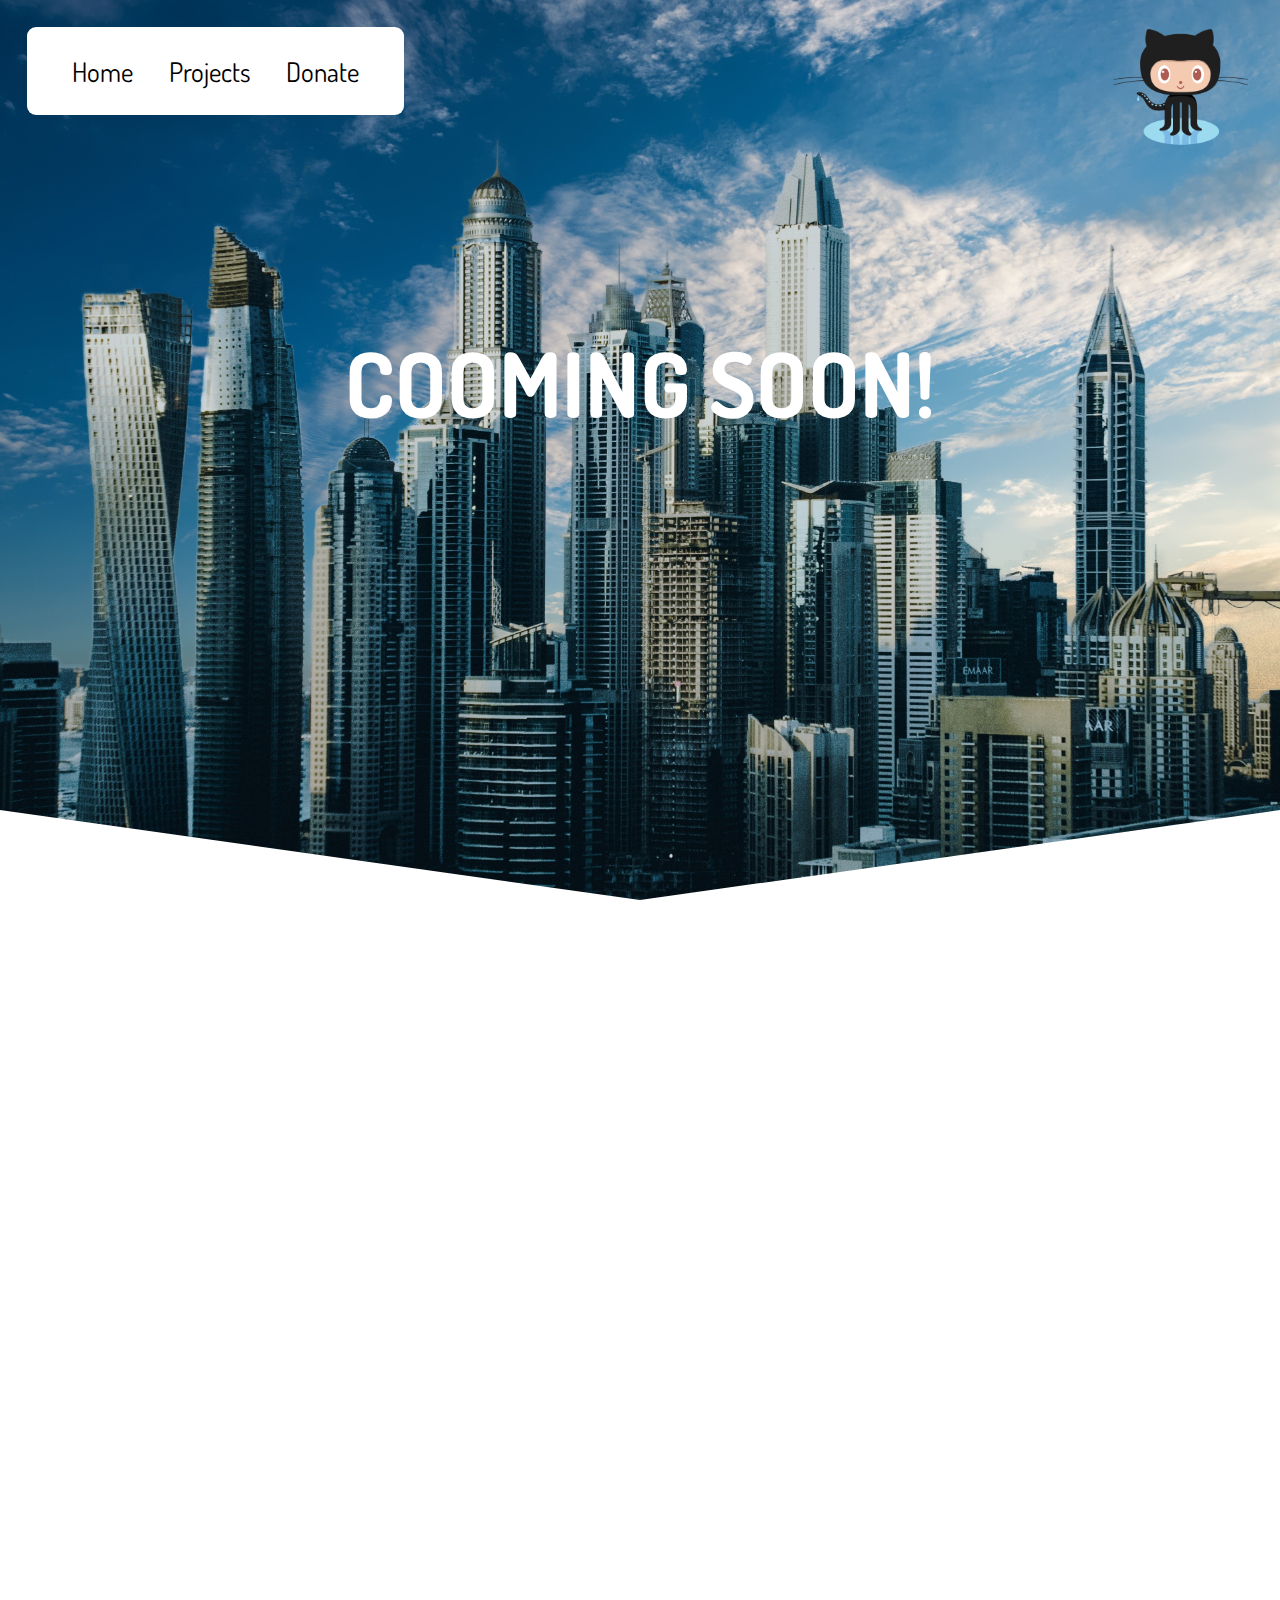
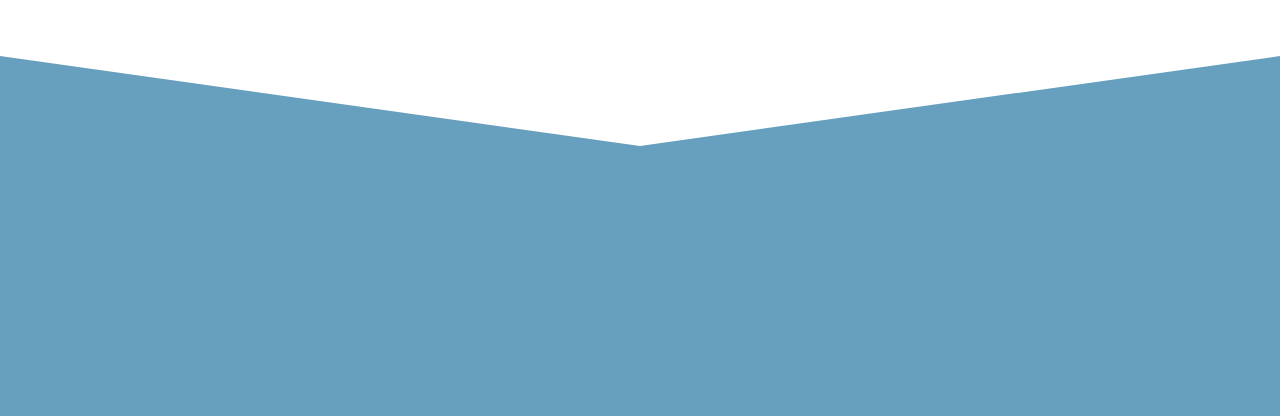
==== commit 67b355ce: "Resizing issues resolved." ====
--- a/index.html
+++ b/index.html
@@ -5,11 +5,13 @@
 		<link rel="stylesheet" type="text/css" href="Home.css">
 		<link rel="stylesheet" href="https://unpkg.com/aos@next/dist/aos.css" />
 		<link href='https://fonts.googleapis.com/css?family=Bai+Jamjuree|Dosis|Indie+Flower|K2D|KoHo|Kodchasan|Montserrat|Oxygen|Roboto+Mono|Ubuntu|Varela+Round"' rel='stylesheet'>
+		<script src="https://code.jquery.com/jquery-3.3.1.js" integrity="sha256-2Kok7MbOyxpgUVvAk/HJ2jigOSYS2auK4Pfzbm7uH60=" crossorigin="anonymous"></script>
+		<script src="https://unpkg.com/aos@next/dist/aos.js"></script>
 		<title>Grbava Cigla</title>
 	</head>
 	<body>
 		
-		<div class="welcome" data-aos="fade-down">
+		<div class="welcome" data-aos="fade-down" data-parallax="scroll" data-image-src="Welcome.jpg">
 			<a href="https://www.github.com/proalexa" class="Pages" target="_blank"><img src="Octocat.png"></a>
 			<div class="bar">
 				<a href="#Hi">Home</a>
@@ -21,17 +23,8 @@
 
 		
 		<div class="content">
-			<div class="grid" data-aos="fade-right" data-aos-duration="800"><img src="https://botw-pd.s3.amazonaws.com/styles/logo-thumbnail/s3/0015/1393/brand.gif?itok=bFpQmAMU">Lorem ipsum dolor sit amet, consectetur adipiscing elit.<a href="https://www.google.com" >Learn More</a></div>
-			<div class="grid" data-aos="fade-right" data-aos-duration="800"><img src="https://botw-pd.s3.amazonaws.com/styles/logo-thumbnail/s3/0015/1393/brand.gif?itok=bFpQmAMU">Lorem ipsum dolor sit amet, consectetur adipiscing elit.<a href="https://www.google.com" >Learn More</a></div>
-			<div class="grid" data-aos="fade-right" data-aos-duration="800"><img src="https://botw-pd.s3.amazonaws.com/styles/logo-thumbnail/s3/0015/1393/brand.gif?itok=bFpQmAMU">Lorem ipsum dolor sit amet, consectetur adipiscing elit.<a href="https://www.google.com" >Learn More</a></div>
-
-			<div class="grid" data-aos="fade-right" data-aos-duration="800"><img src="https://botw-pd.s3.amazonaws.com/styles/logo-thumbnail/s3/0015/1393/brand.gif?itok=bFpQmAMU">Lorem ipsum dolor sit amet, consectetur adipiscing elit.<a href="https://www.google.com" >Learn More</a></div>
-			<div class="grid" data-aos="fade-right" data-aos-duration="800"><img src="https://botw-pd.s3.amazonaws.com/styles/logo-thumbnail/s3/0015/1393/brand.gif?itok=bFpQmAMU">Lorem ipsum dolor sit amet, consectetur adipiscing elit.<a href="https://www.google.com" >Learn More</a></div>
-			<div class="grid" data-aos="fade-right" data-aos-duration="800"><img src="https://botw-pd.s3.amazonaws.com/styles/logo-thumbnail/s3/0015/1393/brand.gif?itok=bFpQmAMU">Lorem ipsum dolor sit amet, consectetur adipiscing elit.<a href="https://www.google.com" >Learn More</a></div>
-
-			<div class="grid" data-aos="fade-right" data-aos-duration="800"><img src="https://botw-pd.s3.amazonaws.com/styles/logo-thumbnail/s3/0015/1393/brand.gif?itok=bFpQmAMU">Lorem ipsum dolor sit amet, consectetur adipiscing elit.<a href="https://www.google.com" >Learn More</a></div>
-			<div class="grid" data-aos="fade-right" data-aos-duration="800"><img src="https://botw-pd.s3.amazonaws.com/styles/logo-thumbnail/s3/0015/1393/brand.gif?itok=bFpQmAMU">Lorem ipsum dolor sit amet, consectetur adipiscing elit.<a href="https://www.google.com" >Learn More</a></div>
-			<div class="grid" data-aos="fade-right" data-aos-duration="800"><img src="https://botw-pd.s3.amazonaws.com/styles/logo-thumbnail/s3/0015/1393/brand.gif?itok=bFpQmAMU">Lorem ipsum dolor sit amet, consectetur adipiscing elit.<a href="https://www.google.com" >Learn More</a></div>
+			
+			<div class="grid" data-aos="fade-right" data-aos-duration="800"><img src="https://botw-pd.s3.amazonaws.com/styles/logo-thumbnail/s3/0015/1393/brand.gif?itok=bFpQmAMU">This part is going to change(Like a lot......).<a href="https://www.google.com" >Learn More</a></div>
 			
 
 			
@@ -41,8 +34,8 @@
 		<div class="footer">
 			<a class="theme-click"></a>
 		</div>
-		<script src="https://code.jquery.com/jquery-3.3.1.js" integrity="sha256-2Kok7MbOyxpgUVvAk/HJ2jigOSYS2auK4Pfzbm7uH60=" crossorigin="anonymous"></script>
-		<script src="https://unpkg.com/aos@next/dist/aos.js"></script>
+		
+		
 		<script type="text/javascript">
 			AOS.init({duration:2000});
 		</script>
--- a/Home.css
+++ b/Home.css
@@ -10,6 +10,7 @@
     background-position: center 0px; 
     background-repeat: no-repeat;
     background-size: cover;
+    background-attachment: fixed;
     clip-path: polygon(100% 0, 100% 90%, 50% 100%, 0 90%, 0 0);
 }
 .welcome img{
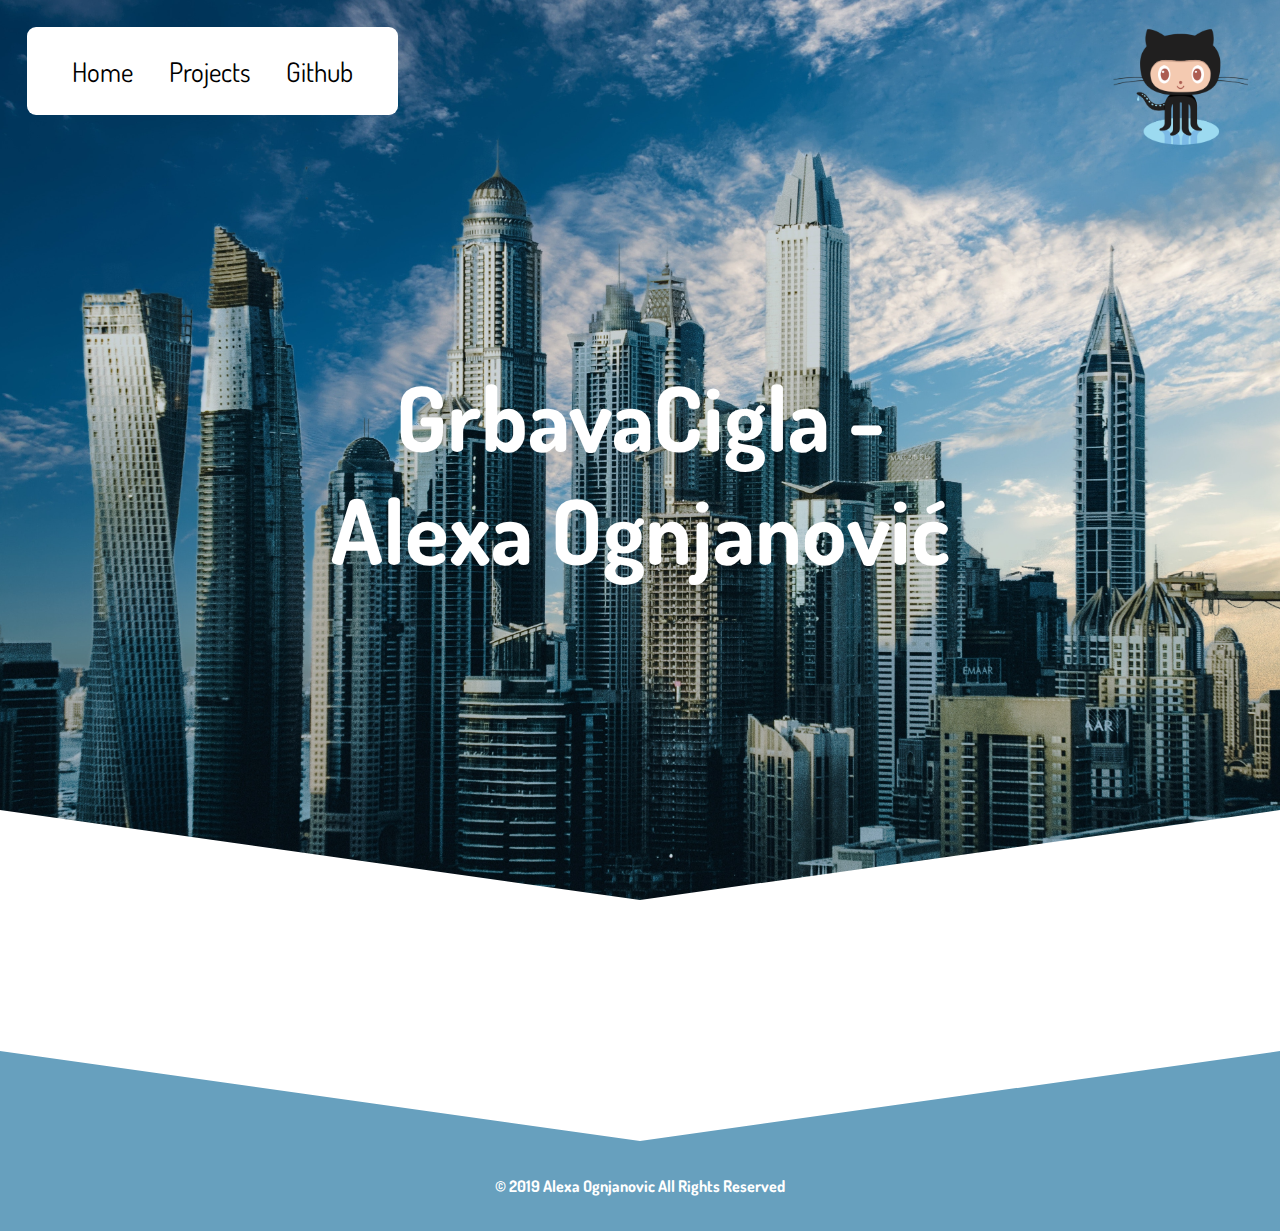
==== commit 3c517b53: "Finished the website finally" ====
--- a/index.html
+++ b/index.html
@@ -5,34 +5,30 @@
 		<link rel="stylesheet" type="text/css" href="Home.css">
 		<link rel="stylesheet" href="https://unpkg.com/aos@next/dist/aos.css" />
 		<link href='https://fonts.googleapis.com/css?family=Bai+Jamjuree|Dosis|Indie+Flower|K2D|KoHo|Kodchasan|Montserrat|Oxygen|Roboto+Mono|Ubuntu|Varela+Round"' rel='stylesheet'>
-		<script src="https://code.jquery.com/jquery-3.3.1.js" integrity="sha256-2Kok7MbOyxpgUVvAk/HJ2jigOSYS2auK4Pfzbm7uH60=" crossorigin="anonymous"></script>
+		<script src="https://code.jquery.com/jquery-3.4.1.min.js"></script>
 		<script src="https://unpkg.com/aos@next/dist/aos.js"></script>
 		<title>Grbava Cigla</title>
 	</head>
 	<body>
 		
 		<div class="welcome" data-aos="fade-down" data-parallax="scroll" data-image-src="Welcome.jpg">
-			<a href="https://www.github.com/proalexa" class="Pages" target="_blank"><img src="Octocat.png"></a>
+			<a href="https://www.github.com/GrbavaCigla" class="Pages" target="_blank"><img src="Octocat.png"></a>
 			<div class="bar">
-				<a href="#Hi">Home</a>
-				<a href="#Hi">Projects</a>
-				<a href="#Hi">Donate</a>
+				<a href="https://grbavacigla.github.io/">Home</a>
+				<a href="#projects">Projects</a>
+				<a href="https://www.github.com/GrbavaCigla" target="_blank">Github</a>
 			</div>
-			<h3>COOMING SOON!</h3>
+			<h3>GrbavaCigla - Alexa Ognjanović</h3>
 		</div>
 
 		
-		<div class="content">
-			
-			<div class="grid" data-aos="fade-right" data-aos-duration="800"><img src="https://botw-pd.s3.amazonaws.com/styles/logo-thumbnail/s3/0015/1393/brand.gif?itok=bFpQmAMU">This part is going to change(Like a lot......).<a href="https://www.google.com" >Learn More</a></div>
-			
-
+		<div class="content" id="projects">
 			
 		</div>
 
 
 		<div class="footer">
-			<a class="theme-click"></a>
+			<p>© 2019 Alexa Ognjanovic All Rights Reserved</p>
 		</div>
 		
 		
--- a/Home.css
+++ b/Home.css
@@ -24,9 +24,9 @@
 	font-size:10vh;
 	color:white;
 	position:absolute;
-	top:30%;
+	top:40%;
 	left:50%;
-	transform: translate(-50%,-30%);
+	transform: translate(-50%,-40%);
 	text-align: center;
 }
 
@@ -56,11 +56,9 @@
 	transform: scale(1.1);
 }
 .grid{
-	
-	width:40vh;
-	height:55vh;
-	display:inline-table;
-	margin:5vh;
+	/*
+	width:30vh;
+	height:45vh;*/
 	font-family: "Montserrat";
 	font-size:3vh;
 	box-shadow: 0px 0px 0.5vh 0.1vh rgba(0,0,0,01);
@@ -76,12 +74,26 @@
 	font-size: 5vh;
 	margin-top:15vh;
 	text-align: center;
+
+    display: grid;
+    grid-gap: 1rem;
+    grid-template-columns: repeat(auto-fit, minmax(8em, 1fr));
+    grid-template-rows: repeat(2, auto-fit);
 }
 .footer{
 	background-color: #67A0BE;
 	width:100%;
-	height:40vh;
-	clip-path: polygon(50% 25%, 100% 0, 100% 100%, 0 100%, 0 0);
+	height:20vh;
+	clip-path: polygon(50% 50%, 100% 0, 100% 100%, 0 100%, 0 0);
+}
+.footer p{
+	font-family: "Dosis";
+	text-align: center;
+	position: relative;
+	top:15vh;
+	transform: translate(0, -50%);
+	font-weight: bold;
+	color:white;
 }
 .grid a{
 	color:white;
@@ -106,11 +118,11 @@
 		border-radius: 0;
 	}
 	.content{
-		width: 100%;
+		width: 90%;
 		
 
 	}
-	.grid{
+/*	.grid{
 		width:100%;
 		height:100%;
 		display:block;
@@ -133,6 +145,11 @@
 		border-radius: 0;
 		margin:2vh 0 -1vh 0;
 		display:block;
-	}
+	}*/
 
+}
+
+.title{
+	font-weight: bold;
+	font-size:120%;
 }